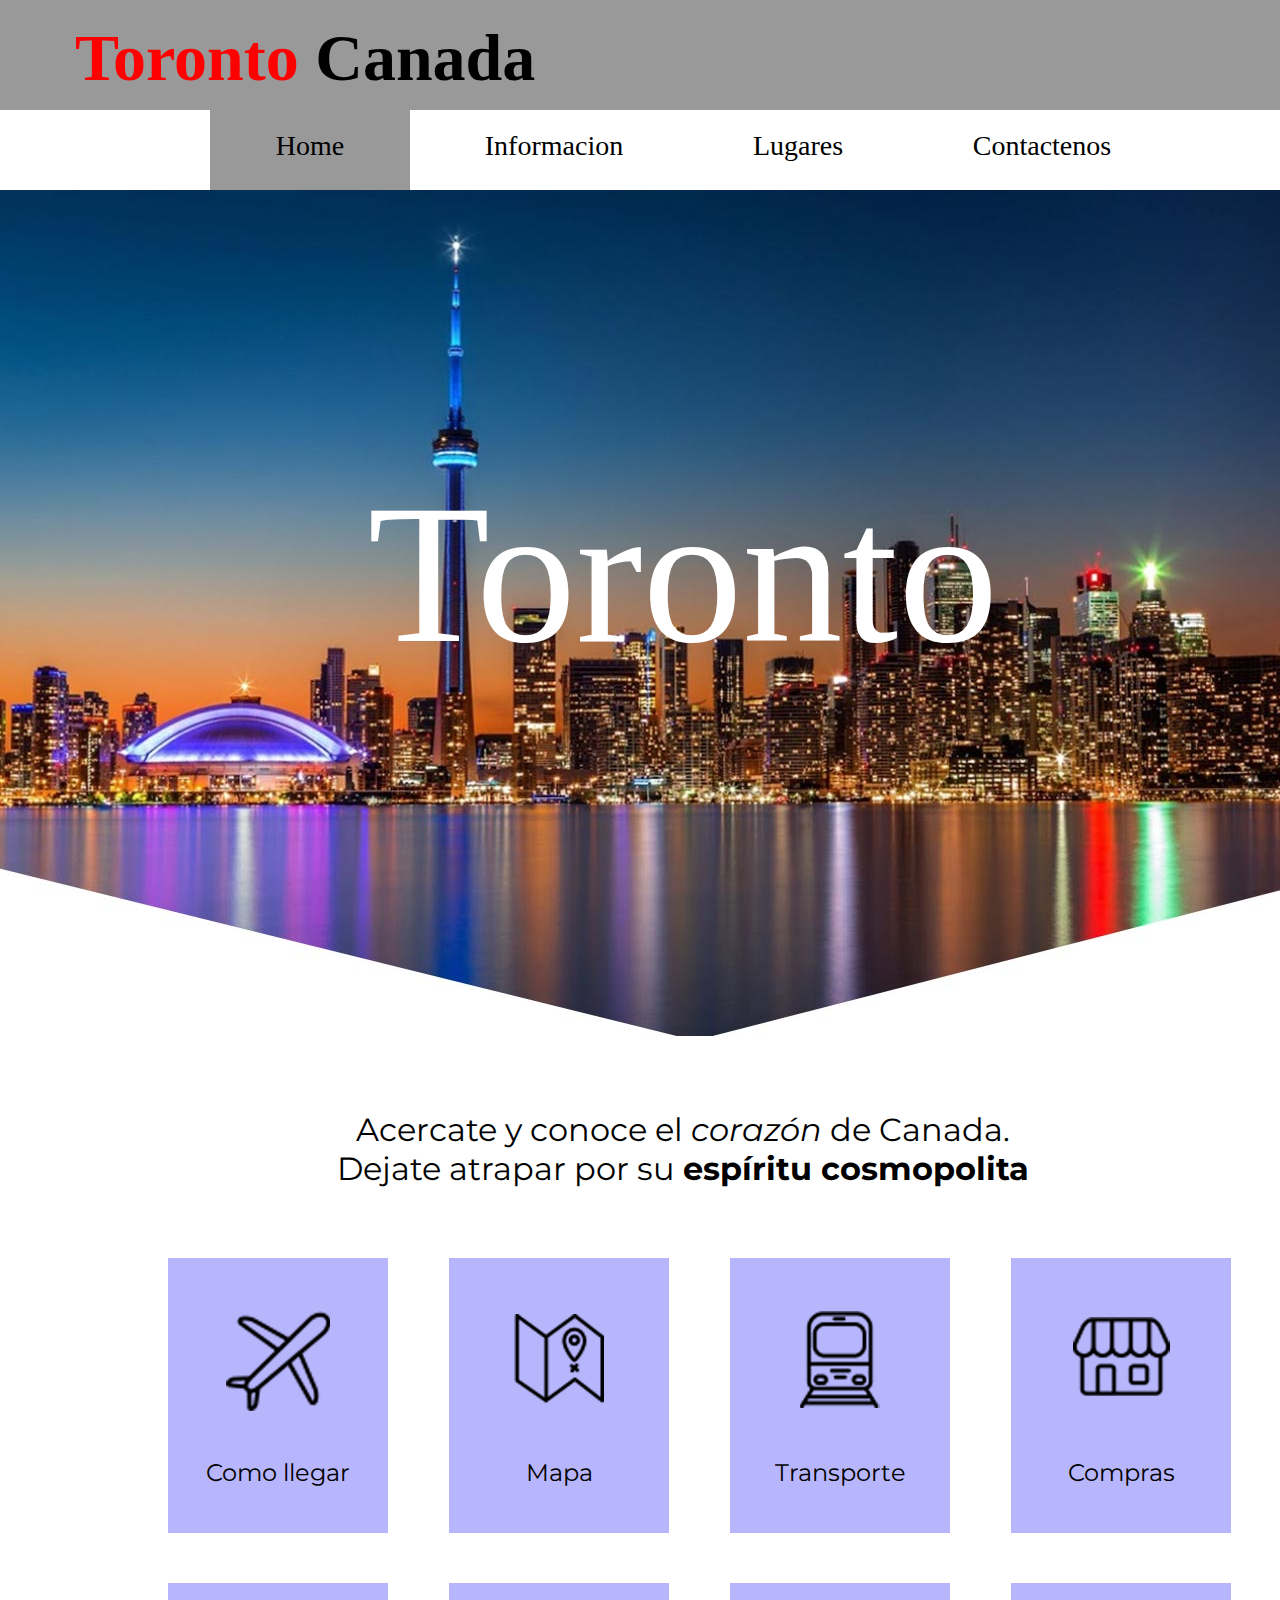
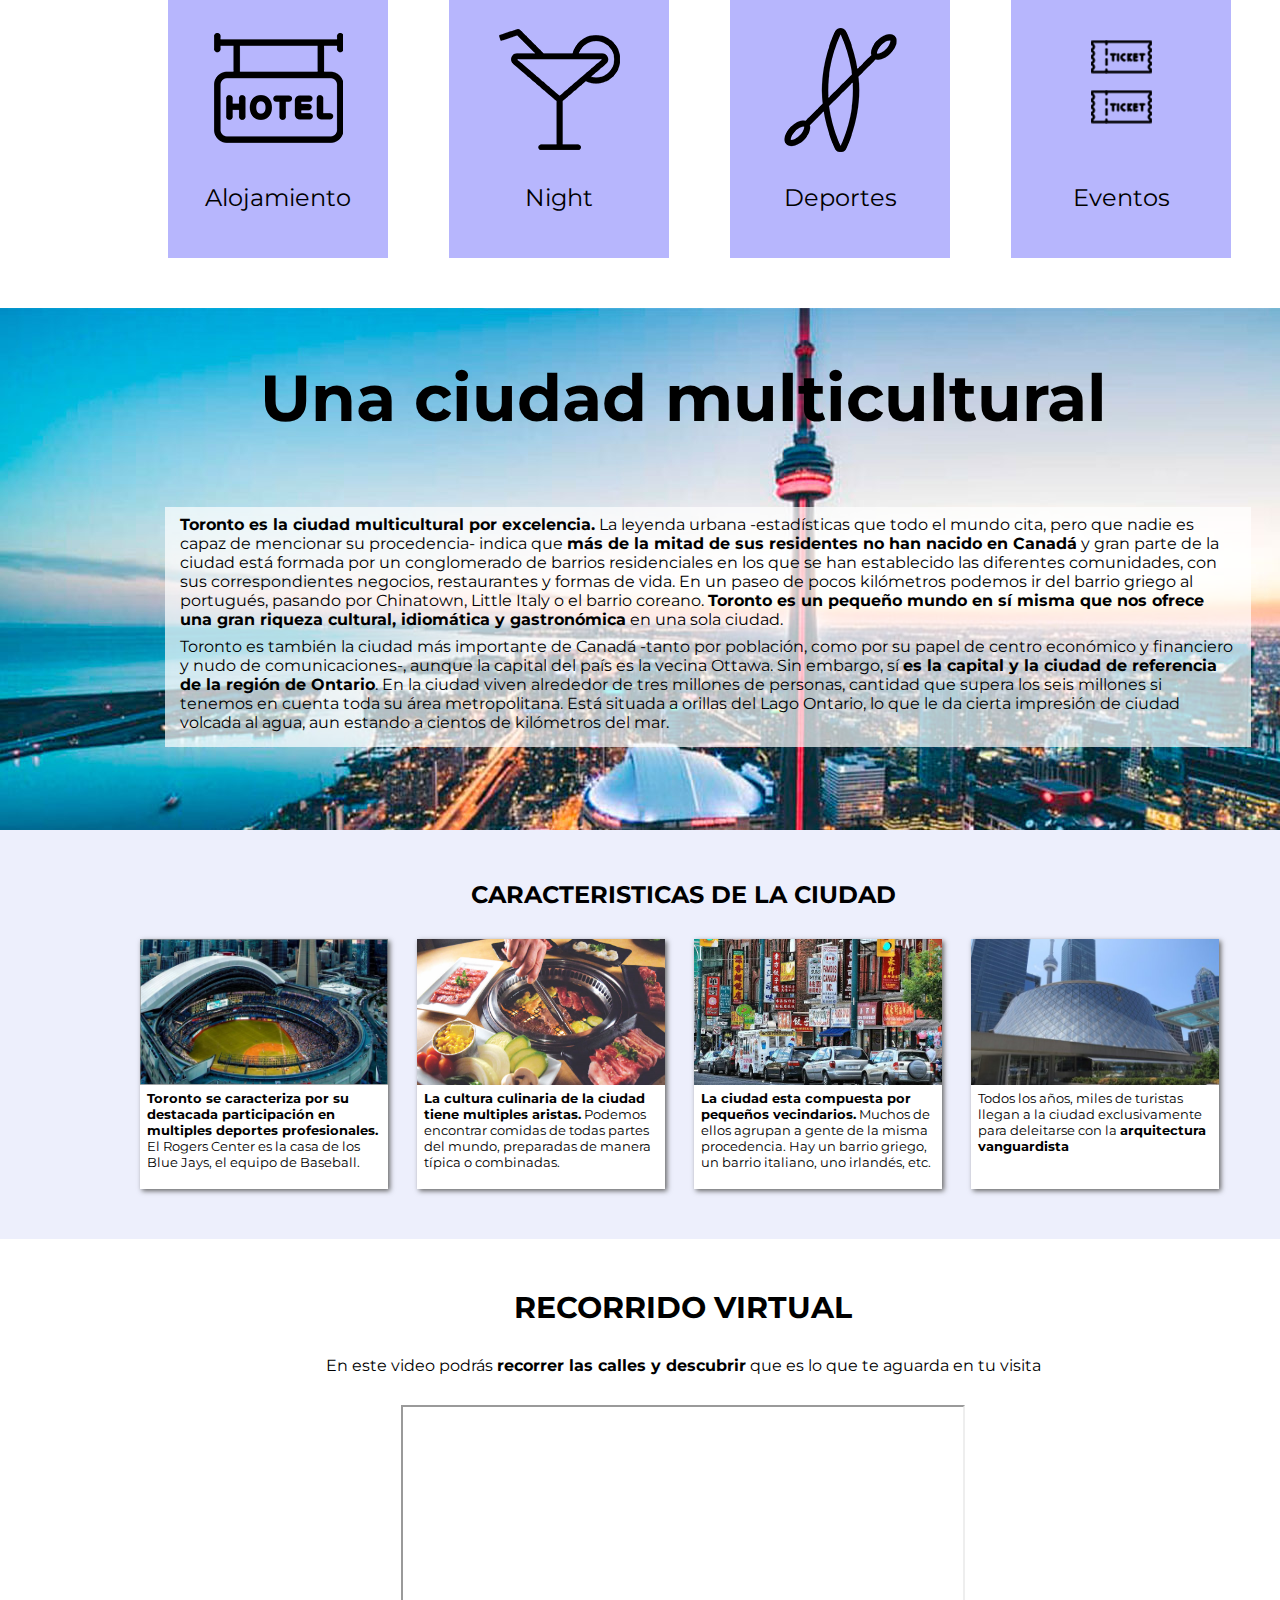
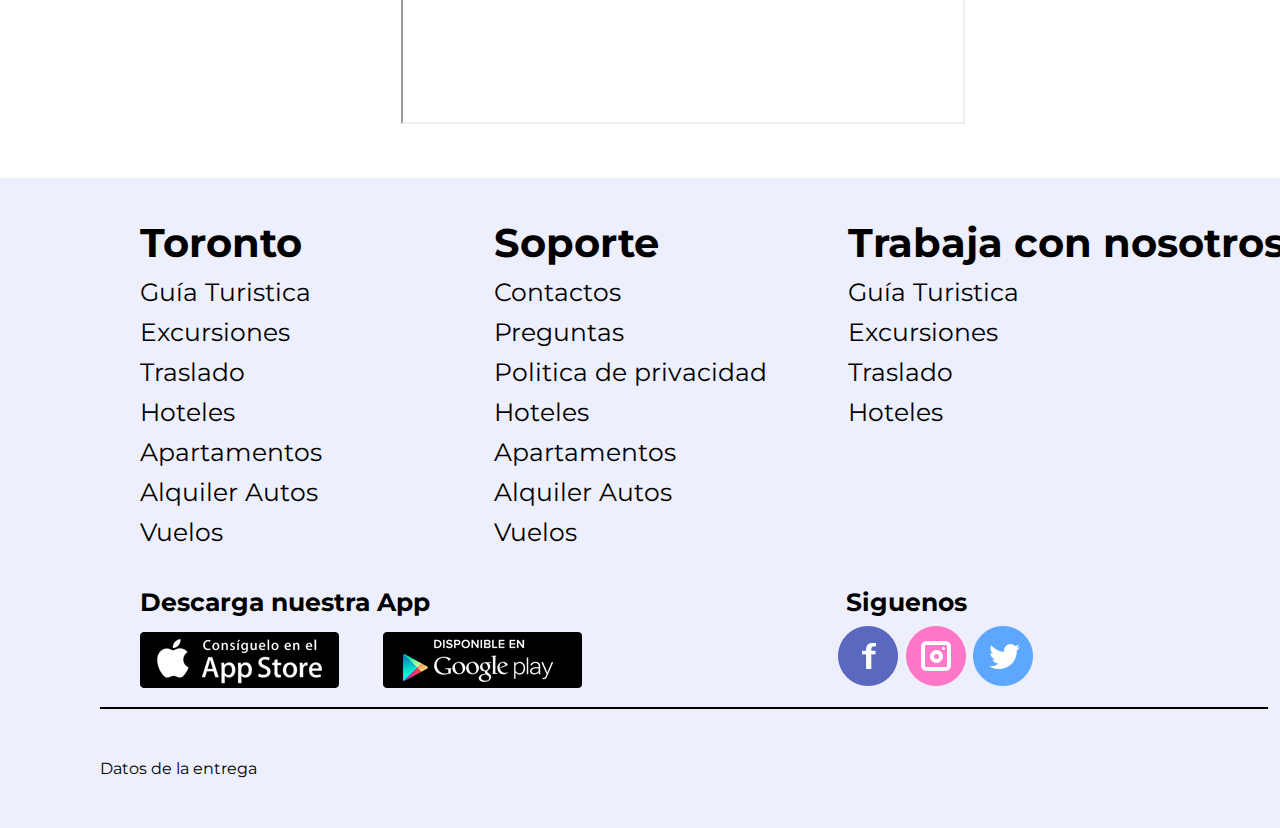
==== index.html @ f36ffd53 "version1" ====
<!DOCTYPE HTML>
<html lang="es">
<head>
	<meta charset="UTF-8">
	<title>Ciudad de Toronto - Home</title>
	<link rel="stylesheet" type="text/css" href="styles.css">
	<script src="script/details-shim.min.js"></script>
	<link rel="stylesheet" type="text/css" href="css/details-shim.min.css" />
	<link href="https://fonts.googleapis.com/css2?family=Montserrat:ital,wght@0,100;0,200;0,300;0,400;0,500;0,600;0,700;0,800;0,900;1,100;1,200;1,300;1,400;1,500;1,600;1,700;1,800;1,900&display=swap" rel="stylesheet">
</head>
<body>
<div id="cuerpo">
			<header>
				<h1 id="toronto">Toronto <span id="canada">Canada</span></h1>
				<nav>
				<ul id="menu">
				<li class="posicionActual"><a href ="index.html">Home</a></li>
				<li><a href ="informacion.html">Informacion</a></li>
				<li><a href ="lugares.html">Lugares</a></li>
				<li><a href ="contactenos.html">Contactenos</a></li>
				</ul>
				</nav>
			</header>
			<main>
			<div class="contenedorImagen">
			<img src="imagenes/skyline2.jpg" alt="Skyline de Toronto"/>
			<p class="textoImagen">Toronto</p>
			</div>
			<p id="presentacion">Acercate y conoce el <i>corazón</i> de Canada. <br />
			Dejate atrapar por su <b>espíritu cosmopolita</b></p>
			<ul class="grupoRecuadros">
				<li id="comoLlegar"><span class="textoBajo">Como llegar</span></li>
				<li id="mapa"><span class="textoBajo">Mapa</span></li>
				<li id="transporte"><span class="textoBajo">Transporte</span></li>
				<li id="compras"><span class="textoBajo">Compras</span></li>
			</ul>
			<ul class="grupoRecuadros">
				<li id="alojamiento"><span class="textoBajo">Alojamiento</span></li>
				<li id="night"><span class="textoBajo">Night</span></li>
				<li id="deportes"><span class="textoBajo">Deportes</span></li>
				<li id="eventos"><span class="textoBajo">Eventos</span></li>
			</ul>
			<section id="informacion">
			<h2 id="tituloInfo">Una ciudad multicultural</h2>
			<div id="recuadroTexto">
			<p class="textoInfo"><strong>Toronto es la ciudad multicultural por excelencia.</strong> La leyenda urbana -estadísticas que todo el mundo cita, pero que nadie es capaz de mencionar su procedencia- indica que <strong>más de la mitad de sus residentes no han nacido en Canadá</strong> y gran parte de la ciudad está formada por un conglomerado de barrios residenciales en los que se han establecido las diferentes comunidades, con sus correspondientes negocios, restaurantes y formas de vida. En un paseo de pocos kilómetros podemos ir del barrio griego al portugués, pasando por Chinatown, Little Italy o el barrio coreano. <strong>Toronto es un pequeño mundo en sí misma que nos ofrece una gran riqueza cultural, idiomática y gastronómica</strong> en una sola ciudad.</p>
			<p class="textoInfo">Toronto es también la ciudad más importante de Canadá -tanto por población, como por
			su papel de centro económico y financiero y nudo de comunicaciones-, aunque la capital
			del país es la vecina Ottawa. Sin embargo, sí <strong>es la capital y la ciudad de referencia de la
			región de Ontario</strong>. En la ciudad viven alrededor de tres millones de personas, cantidad que
			supera los seis millones si tenemos en cuenta toda su área 	metropolitana. Está situada a
			orillas del Lago Ontario, lo que le da cierta impresión de ciudad volcada al agua, aun
			estando a cientos de kilómetros del mar.</p>
			</div>
			</section>
			<section id="infosCortas">
				<h2 id="tituloVisitas">CARACTERISTICAS DE LA CIUDAD</h2>
				<ul id="tarjetasInfo">
				<li>
				<img class="imagenTarjeta" src="imagenes/rogers.png" alt="Estadio Rogers Center">
				<p><strong>Toronto se caracteriza por su destacada participación en multiples deportes profesionales.</strong> El Rogers Center es la casa de los Blue Jays, el equipo de Baseball.</p>
				</li>
				<li>
				<img class="imagenTarjeta" src="imagenes/gyukaku.png" alt="Barbacoa servida en gyu kaku">
				<p><strong>La cultura culinaria de la ciudad tiene multiples aristas.</strong> Podemos encontrar comidas de todas partes del mundo, preparadas de manera típica o combinadas.</p>
				</li>

				<li>
				<img class="imagenTarjeta" src="imagenes/chinatown.png" alt="Barrio China Town">
				<p><strong>La ciudad esta compuesta por pequeños vecindarios.</strong> Muchos de ellos agrupan a gente de la misma procedencia. Hay un barrio griego, un barrio italiano, uno irlandés, etc.</p>
				</li>
				<li>
				<img class="imagenTarjeta" src="imagenes/roythomsonhall.png" alt="Edificio Roy Thomson">
				<p>Todos los años, miles de turistas llegan a la ciudad exclusivamente para deleitarse con la <b>arquitectura vanguardista</b></p>
				</li>
				</ul>
			</section>
			<section id="audiovisual">
			<div id="videoToronto">
			<h2>RECORRIDO VIRTUAL</h2>
			<p> En este video podrás <b>recorrer las calles y descubrir</b> que es lo que te aguarda en tu visita </p>
			<!-- REVISAR!!!!! -->
			<iframe width="560" height="315" src="https://www.youtube.com/embed/YhPI38MJ1tg" allow="accelerometer; autoplay; encrypted-media; gyroscope; picture-in-picture" allowfullscreen></iframe>
			</div>
			</section>
			</main>
			<footer>
			<div class="margenFooter">
				<div class="columnasFooter">
				<p class="titulosFooter">Toronto</p>
				<ul>
				<li>Guía Turistica</li>
				<li>Excursiones</li>
				<li>Traslado</li>
				<li>Hoteles</li>
				<li>Apartamentos</li>
				<li>Alquiler Autos</li>
				<li>Vuelos</li>
				</ul>
				</div>
				<div class="columnasFooter">
				<p class="titulosFooter">Soporte</p>
				<ul>
				<li>Contactos</li>
				<li>Preguntas</li>
				<li>Politica de privacidad</li>
				<li>Hoteles</li>
				<li>Apartamentos</li>
				<li>Alquiler Autos</li>
				<li>Vuelos</li>
				</ul>
				</div>
				<div class="columnasFooterAncha">
				<p class="titulosFooter">Trabaja con nosotros</p>
				<ul>
				<li>Guía Turistica</li>
				<li>Excursiones</li>
				<li>Traslado</li>
				<li>Hoteles</li>
				</ul>
				</div>
				<div class="segundaFila">
				<p class="descarga">Descarga nuestra App</p>
				<p class="ofertas"> Siguenos</p>
				</div>
				<div class="segundaFila">
				<span id="apple"></span>
				<span id="android"></span>
				<div id="fb"><a id="fblink" href="#"></a></div>
				<div class="igtw"><a id="iglink" href="#"></a></div>
				<div class="igtw"><a id="twlink" href="#"></a></div>
				<div class="lineaDivisoria"></div>
				</div>

				
			<details>
			<summary><span>Datos de la entrega</span></summary>
			<p>Julian Preiss - Maquetado HTML/CSS - Prof. Mabel García - TP2: Diseño web de una ciudad</p>
			</details>
			</div>
			</footer>
			

			
</div>	
</body>
</html>
---- styles.css ----
/* INDEX INDEX INDEX INDEX*/
*{margin: 0px;}

main, nav, header, footer{display:block;}

@font-face {
    font-family: 'Hamburg Hand';
    src: url(tipografia/'HamburgHandRegular.eot');
    src: url(tipografia/'HamburgHandRegular.eot?#iefix') format('embedded-opentype'),
        url(tipografia/'HamburgHandRegular.woff2') format('woff2'),
        url(tipografia/'HamburgHandRegular.woff') format('woff'),
        url(tipografia/'HamburgHandRegular.ttf') format('truetype'),
        url(tipografia/'HamburgHandRegular.svg#HamburgHandRegular') format('svg');
    font-weight: normal;
    font-style: normal;
    font-display: swap;
}


body{font-family:"Montserrat";
	}

#cuerpo{
	width: 1366px;
	background:#FFFFFF;
	}
	
header{
	margin:0 auto;
	padding:0;
	}

#toronto{
	background-color:#999999;
	height: 90px;
	padding:20px 0px 0px 75px;
	font-family: "Hamburg Hand";
	color: red;
	font-size: 66px;
	}

#canada {
	color: black;
	}
	
#menu{
		background:white;
		margin:0px;
		padding:0px 0px 0px 190px;
	}
	
#menu li  {
	display:inline-block;
	padding:20px 0px 0px 0px;
	margin-right:20px;
	margin-left: 20px;
	width:200px;
	height:60px;
	text-align:center;
	font-size: 28px;
	font-family: "Hamburg Hand";
	}

li a {
	text-decoration: none;
	color:black;
	}

.posicionActual {
	background-color:#999999;
	}

.contenedorImagen {
    position: relative;
    display: inline-block;
    text-align: center;
	}
	
.textoImagen{
    position: absolute;
    top: 45%;
    left: 50%;
    transform: translate(-50%, -50%);
	font-family: "Hamburg Hand";
	font-size: 200px;
	color: white;
	}
		
	
#presentacion{
	text-align:center;
	font-weight: regular;
	font-size: 32px;
	margin-top: 70px;
	margin-bottom: 70px;	
	}
	
.grupoRecuadros {
	padding:0px 0px 0px 168px;
	margin-bottom: 50px;
	}
	
.grupoRecuadros li{
	display:inline-block;
	width:220px;
	height:275px;
	margin-right: 57px;
	background-color: #b7b6fd;
	background-repeat: no-repeat;
	background-position:50% 30%;
	}

.grupoRecuadros li:hover {
	background-color: #7766fd;
	}
	
.textoBajo {
	padding-top: 200px;
	width:220px;
	text-align:center;	
	display: inline-block;
	font-size:24px;
	}

/*iconos*/
#comoLlegar {
	background-image: url(imagenes/plane.png);
	}
#mapa {
	background-image: url(imagenes/map.png);
	}
#transporte {
	background-image: url(imagenes/train.png);
	}
#compras {
	background-image: url(imagenes/shop.png);
	}
#alojamiento {
	background-image: url(imagenes/hotel.png);
	}
#night {
	background-image: url(imagenes/cocktail.png);
	}
#deportes {
	background-image: url(imagenes/kayak.png);
	}
#eventos {
	background-image: url(imagenes/ticket.png);
	}
 
#tituloInfo{
	text-align:center;
	font-size: 65px;
	padding-top:50px;
	margin-bottom: 70px;
	}

#informacion {
	background: url(imagenes/aereaciudad.jpg) no-repeat;
	height:522px;
	}
#recuadroTexto {
	width:1086px;
	height:240px;
	margin-left:165px;
	background-color:rgba(255,255,255,0.7)
	}
	
.textoInfo{
	font-weight: regular;
	font-size: 16px;
	margin-left:15px;
	margin-right:15px;
	padding-top: 8px;
	}
	
#infosCortas {
	background-color: #edeffc;
	padding-bottom: 50px;
	}
	
#tituloVisitas {
	text-align: center;
	padding-top: 50px;
	padding-bottom: 30px;
	}

#tarjetasInfo {
	margin-left:100px;	
	}
	
#tarjetasInfo li {
	display:inline-block;
	width:248px;
	height:250px;
	background-color: white;
	margin-right: 25px;
	vertical-align:top;
	box-shadow: 2px 2px 5px #666;
	}

.imagenTarjeta {
	vertical-align:top
	}

#tarjetasInfo li p {
	margin: 5px 5px 0px 7px;
	font-size: 13px;
	}
	
#imagenesDescriptivas {
	height:500px;
	background-color: #white;
	}
	
#audiovisual {
	background-color: white;
	padding-bottom: 50px;
	}
	
#videoToronto {
	text-align: center;
	}

#audiovisual h2 {
	padding-top: 50px;
	padding-bottom: 30px;
	font-size: 30px
	}

#audiovisual p {
	padding-bottom: 30px;
	}
		
	
/*FOOTER FOOTER FOOTER FOOTER FOOTER*/
	
footer {
	height:650px;
	background-color: #edeffc;

	}

.margenFooter {
	margin-left: 100px;
	}

.columnasFooter {
	width: 350px;
	display: inline-block;
	vertical-align:top;
	}

.columnasFooterAncha {
	width: 500px;
	display: inline-block;
	vertical-align:top;
	}
	
.titulosFooter {
	font-size: 40px;
	padding-top: 40px;
	margin-left: 40px;
	font-weight: bold;
	}
	
.columnasFooter li ,.columnasFooterAncha li{
	display: block;
	font-size: 25px;
	padding-top: 10px;
	margin-left: 0px;
	}

.segundaFila {	
	display: block;
	}
	
.descarga {
	font-size: 25px;
	padding-top: 40px;
	padding-right: 372px;
	margin-left: 40px;
	font-weight: bold;
	display: inline-block;
	}

.ofertas {
	font-size: 25px;
	padding-top: 40px;
	margin-left: 40px;
	font-weight: bold;
	display: inline-block;
	}	
	
#apple {
	margin-top: 15px;
	margin-left: 40px;
	width:199px;
	height:56px;
	background-image: url(imagenes/app-store.png);
	display: inline-block;
	}

#android{
	margin-top: 15px;
	margin-left: 40px;
	width:199px;
	height:56px;
	background-image: url(imagenes/google-play.png);
	display: inline-block;
	}
	
#fb {
	width:64px;
	height:64px;
	display:inline-block;
	margin-left: 250px;
	}
	
#fblink {
	width:64px;
	height:64px;
	background-image: url(imagenes/facebookround.png);
	display:inline-block;
	}

.igtw {
	width:64px;
	height:64px;
	display:inline-block;
	}
	
#iglink {
	width:64px;
	height:64px;
	background-image: url(imagenes/instagramround.png);
	display:inline-block;
	}

#twlink {
	width:64px;
	height:64px;
	background-image: url(imagenes/twitterround.png);
	display:inline-block;
	}

summary {
	margin-top: 50px;
	}

.lineaDivisoria {
	margin-top: 15px;
	height: 1 px;
	width: 1166px;
	border: solid 1px;
	}

/*LUGARES LUGARES LUGARES LUGARES LUGARES*/
.contenedorSobreImagen {
	margin-right: auto;
	margin-left: auto;
	margin-bottom: 40px;
	width: 900px;
	border: solid 1px;
	margin-top: -150px;
	z-index: 1;
    position:relative;
	background-color: #EEEEEE;
	box-shadow: 3px 3px 5px 1px rgba(0, 0, 0, 0.2);
	}
	
.contenedorSobreImagen  p {
	font-size: 35px;
	padding: 30px;
	}
	
.colorRojo {
	color:red;
	font-weight:bold;
	}

#menuAtracciones {
	margin-left:auto;
	margin-right:auto;
	margin-bottom:30px;
	width:450px;
	}

.iconos {
	width:80px;
	height:80px;
	display: inline-block;
	}
	
.iconos a{
	width:80px;
	height:80px;
	display: inline-block;
	}
	
#dt {
	background-image: url(imagenes/dt.png)
	}
#dt:hover {
	background-image: url(imagenes/can.png)
	}
#ct {
	background-image: url(imagenes/ct.png)
	}
#ct:hover {
	background-image: url(imagenes/chi.png)
	}
#dan {
	background-image: url(imagenes/d.png)
	}
#dan:hover {
	background-image: url(imagenes/gre.png)
	}
#li {
	background-image: url(imagenes/li.png)
	}
#li:hover {
	background-image: url(imagenes/ita.png)
	}
#lp {
	background-image: url(imagenes/lp.png)
	}
#lp:hover {
	background-image: url(imagenes/por.png)
	}
	
.barrios{
	background-color:#edeffc;
	padding-bottom:20px;
	}
	
.headersBarrios {
		padding-top: 50px;
		padding-bottom: 30px;
		text-align:center;
		font-size: 40px;
		}
		
.contenedorImg {
	margin-left: auto;
	margin-right: auto;
	width: 1166px;
	}
	
.presentacionBarrio {
	width: 650px;
	margin-left:auto;
	margin-right:auto;
	padding-top: 50px;
	}
	
.presentacionBarrio p {
	padding-bottom: 10px;
	}
	
.barrios h3
	{text-align: center;
	font-size: 27px;
	margin: 30px 0px;
	}
		
.columnaInfo{
	width: 350px;
	display:inline-block;
	margin-left:75px;
	vertical-align: top;
	box-shadow: 2px 2px 5px #666;
	background-color: rgba(255,255,255,0.8);
	height:370px;
	}

.columnaInfo h4 {
	text-align:center;
	font-size:20px;
	padding-top:10px;
	font-family: "Hamburg Hand";
	text-transform: uppercase;
	}

.columnaInfo p{
	margin: 10px;
	}
	
.restaurantes {
	width: 650px;
	margin-left:auto;
	margin-right:auto;	
	}
	
.barriosWhite{
	background-color:white;
	}
	
abbr { 
	text-decoration:none;
	}

/* INFORMACION INFORMACION INFORMACION INFORMACION*/

.secciones {
	margin-left: 203px;
	margin-top: 50px;
	margin-bottom:40px;
	font-size:40px;
	font-family: "Hamburg Hand";
	}
	
.noticiaPrincipal {
		width: 960px;
		height: 350px;
		margin-left: auto;
		margin-right: auto;
		background-color: #efefef;
		box-shadow: 2px 2px 5px #666;
		}
		
.noticiaPrincipal img {
	display: inline-block;
	}

.noticiaPrincipalTexto {
	width:400px;
	height: 350px;
	display: inline-block;
	vertical-align:top;
	}

.noticiaPrincipalTexto h3{
	display: block;
	width: 320px;
	margin-left: 50px;
	margin-top:20px;
	font-size: 25px;
	font-family: "Hamburg Hand";
	}

.noticiaPrincipalTexto p {
	display: block;
	width: 300px;
	vertical-align:top;
	font-size: 14px;
	font-weight:500;
	margin-left: 50px;
	margin-top: 20px;
	}

.grupoRecuadrosDos {
	padding:0px 0px 0px 208px;
	margin-bottom: 50px;
	}
	
.grupoRecuadrosDos .tarjetasNoticias{
	display:inline-block;
	width:300px;
	height:300px;
	margin-right: 30px;
	background-color: #b7b6fd;
	background-repeat: no-repeat;
	vertical-align:top;
	box-shadow: 2px 2px 5px #666;
	}
	
.transbox {
	width:300px;
	height:300px;
	background: rgba(255, 255, 255, 0.7);

}

.transbox:hover {
	background: rgba(255, 255, 255, 0.5);
	}
	
.transbox p {
	padding: 15px;
	font-size:14px;
	font-weight: 600;
	}
.transbox h3 {
	padding: 15px;
	font-size:22px;
	}
	
#ciencia {
  background: url(imagenes/ciencia.jpg);
	}

#reclamos {
  background: url(imagenes/avion.jpg);
	}
	
#clima {
  background: url(imagenes/lago.jpg);
	}
	
#baseball {
  background: url(imagenes/baseball.jpg);
	}
	
#master {
  background: url(imagenes/master.jpg);
	}
	
#green {
  background: url(imagenes/green.jpg);
	}
	
.videoPadding {
	margin: 50px 0px;
	margin-left:30px;
	}
	
/* CONTACTO CONTACTO CONTACTO CONTACTO*/

#fondoFormulario{
	background-color: #ebebeb;
	padding-top: 30px;
	padding-bottom: 30px;
	}
	
.contenedor{
	margin:50px 400px;
	padding:25px 0px 25px 60px;
	background:white url(imagenes/torre-cn.png) no-repeat;
	background-position: 370px 300px;
	border:solid 1px #AAAAAA;
	box-shadow: 2px 2px 5px #666;
	overflow:auto;
	}
	
.contenedor h1 {
	margin-left: 120px;
	padding-bottom: 20px;
	}
	
.contenedor p {
	padding-top: 7px;
	padding-bottom: 7px;
	font-size: 15px;
	}
	
.contenedor p b {
	font-size:17px;
	}
	
form span{
	display: block;
	padding-top:10px;
	color: blue;
	font-weight:bold;
	}
	
form input{
	width:350px;
	padding:5px;
	margin-bottom: 10px;
	}
.casilla {
	width: 40px;
	}

select {
	margin-top: 7px;
	margin-bottom: 7px;
	}
	
.form div {
	padding-top:7px;
	}
	
#envio {
	border:solid 1px #AAAAAA;
	box-shadow: 2px 2px 5px #666;
	background-color: #c7cdff;
	margin-left: 50px;
	margin-top:10px;
	}
---- css/details-shim.min.css ----
details,summary{display:block}details.details_shim_closed>*{display:none}details.details_shim_closed>summary,details.details_shim_open>summary{display:block}details.details_shim_closed>summary:before{display:inline-block;content:"\25b6";padding:0 .1em;margin-right:.4em;font-size:.9em}details.details_shim_open>summary:before{display:inline-block;content:"\25bc";padding:0;margin-right:.35em}
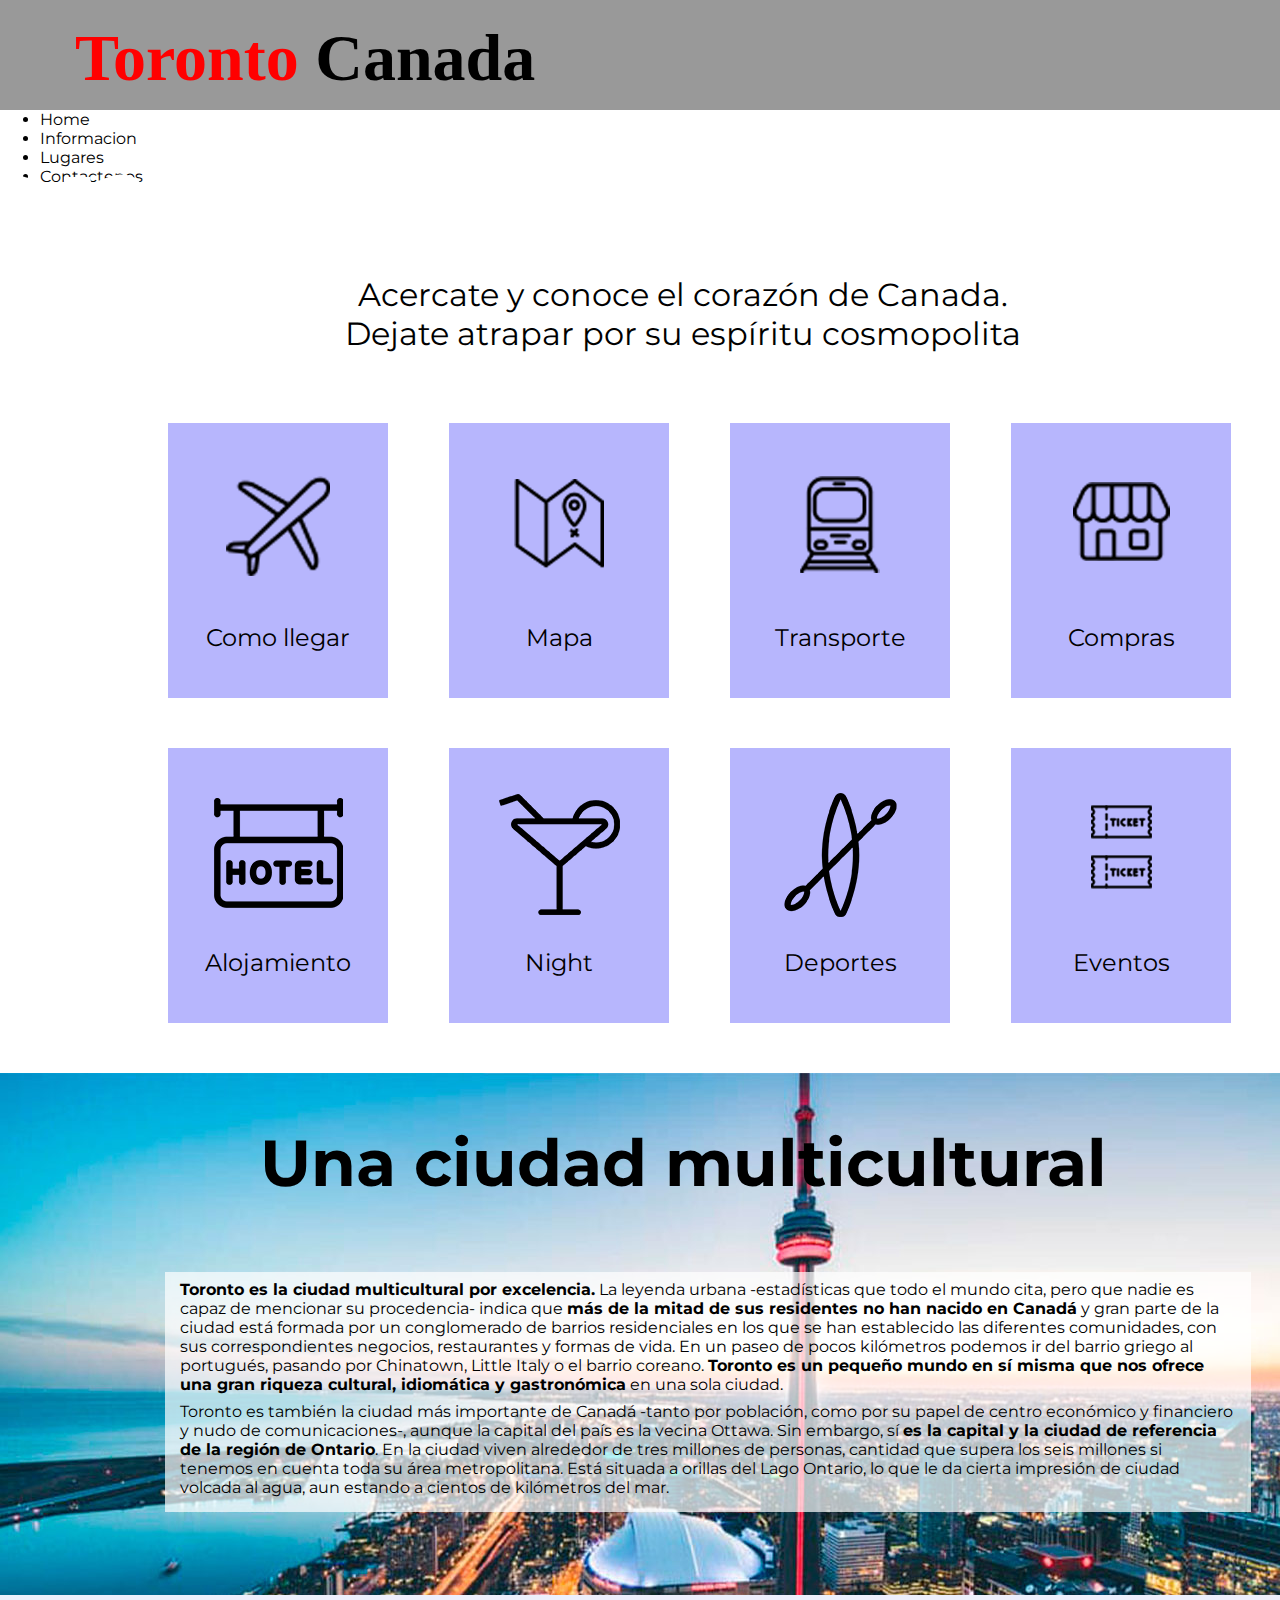
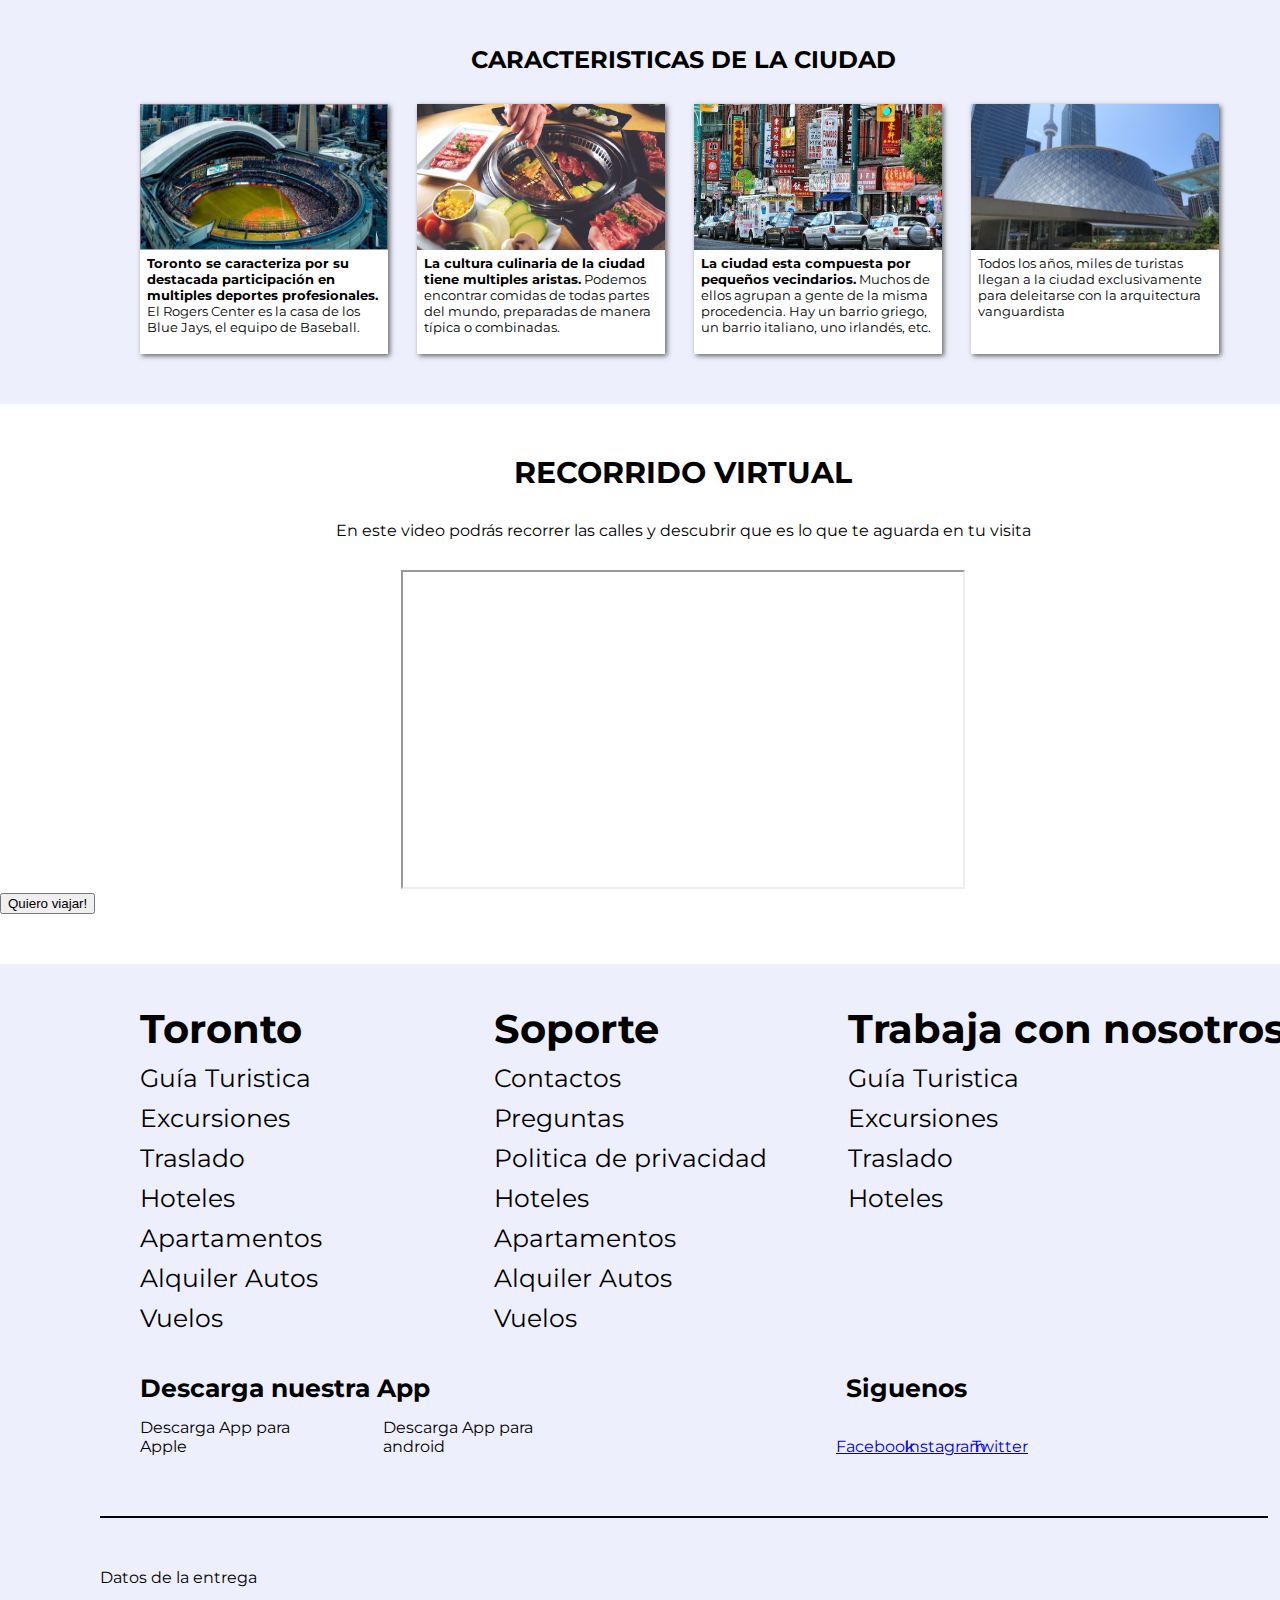
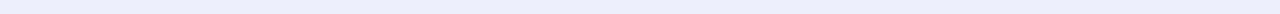
==== commit 786042d5: "iniciando mobile" ====
--- a/index.html
+++ b/index.html
@@ -7,14 +7,17 @@
 	<script src="script/details-shim.min.js"></script>
 	<link rel="stylesheet" type="text/css" href="css/details-shim.min.css" />
 	<link href="https://fonts.googleapis.com/css2?family=Montserrat:ital,wght@0,100;0,200;0,300;0,400;0,500;0,600;0,700;0,800;0,900;1,100;1,200;1,300;1,400;1,500;1,600;1,700;1,800;1,900&display=swap" rel="stylesheet">
+	<link rel="icon" href="imagenes/favicon.ico">
+	<link href="mobile.css" type="text/css" rel="stylesheet" media="screen and (max-width:400px)"/>
+	<link rel="stylesheet" media="(max-width: 600px)" href="mobile.css" />
 </head>
 <body>
 <div id="cuerpo">
 			<header>
+				<nav>
 				<h1 id="toronto">Toronto <span id="canada">Canada</span></h1>
-				<nav>
-				<ul id="menu">
-				<li class="posicionActual"><a href ="index.html">Home</a></li>
+				<ul>
+				<li><a href ="index.html">Home</a></li>
 				<li><a href ="informacion.html">Informacion</a></li>
 				<li><a href ="lugares.html">Lugares</a></li>
 				<li><a href ="contactenos.html">Contactenos</a></li>
@@ -23,11 +26,11 @@
 			</header>
 			<main>
 			<div class="contenedorImagen">
-			<img src="imagenes/skyline2.jpg" alt="Skyline de Toronto"/>
+			<div class="imagenciudad"></div>
 			<p class="textoImagen">Toronto</p>
 			</div>
-			<p id="presentacion">Acercate y conoce el <i>corazón</i> de Canada. <br />
-			Dejate atrapar por su <b>espíritu cosmopolita</b></p>
+			<p id="presentacion">Acercate y conoce el <span class="letraItalica">corazón</span> de Canada. <br />
+			Dejate atrapar por su <span class="letraBold">espíritu cosmopolita</span></p>
 			<ul class="grupoRecuadros">
 				<li id="comoLlegar"><span class="textoBajo">Como llegar</span></li>
 				<li id="mapa"><span class="textoBajo">Mapa</span></li>
@@ -43,7 +46,7 @@
 			<section id="informacion">
 			<h2 id="tituloInfo">Una ciudad multicultural</h2>
 			<div id="recuadroTexto">
-			<p class="textoInfo"><strong>Toronto es la ciudad multicultural por excelencia.</strong> La leyenda urbana -estadísticas que todo el mundo cita, pero que nadie es capaz de mencionar su procedencia- indica que <strong>más de la mitad de sus residentes no han nacido en Canadá</strong> y gran parte de la ciudad está formada por un conglomerado de barrios residenciales en los que se han establecido las diferentes comunidades, con sus correspondientes negocios, restaurantes y formas de vida. En un paseo de pocos kilómetros podemos ir del barrio griego al portugués, pasando por Chinatown, Little Italy o el barrio coreano. <strong>Toronto es un pequeño mundo en sí misma que nos ofrece una gran riqueza cultural, idiomática y gastronómica</strong> en una sola ciudad.</p>
+			<p class="textoInfo"><strong>Toronto es la ciudad multicultural por excelencia.</strong> La leyenda urbana -estadísticas que todo el mundo cita, pero que nadie es capaz de mencionar su procedencia- indica que <strong>más de la mitad de sus residentes no han nacido en Canadá</strong> y gran parte de la ciudad está formada por un conglomerado de barrios residenciales en los que se han establecido las diferentes comunidades, con sus correspondientes negocios, restaurantes y formas de vida. En un paseo de pocos kilómetros podemos ir del barrio griego al portugués, pasando por Chinatown, <span lang="en">Little Italy</span> o el barrio coreano. <strong>Toronto es un pequeño mundo en sí misma que nos ofrece una gran riqueza cultural, idiomática y gastronómica</strong> en una sola ciudad.</p>
 			<p class="textoInfo">Toronto es también la ciudad más importante de Canadá -tanto por población, como por
 			su papel de centro económico y financiero y nudo de comunicaciones-, aunque la capital
 			del país es la vecina Ottawa. Sin embargo, sí <strong>es la capital y la ciudad de referencia de la
@@ -58,7 +61,7 @@
 				<ul id="tarjetasInfo">
 				<li>
 				<img class="imagenTarjeta" src="imagenes/rogers.png" alt="Estadio Rogers Center">
-				<p><strong>Toronto se caracteriza por su destacada participación en multiples deportes profesionales.</strong> El Rogers Center es la casa de los Blue Jays, el equipo de Baseball.</p>
+				<p><strong>Toronto se caracteriza por su destacada participación en multiples deportes profesionales.</strong> El <span lang="en">Rogers Center</span> es la casa de los Blue Jays, el equipo de Baseball.</p>
 				</li>
 				<li>
 				<img class="imagenTarjeta" src="imagenes/gyukaku.png" alt="Barbacoa servida en gyu kaku">
@@ -71,17 +74,18 @@
 				</li>
 				<li>
 				<img class="imagenTarjeta" src="imagenes/roythomsonhall.png" alt="Edificio Roy Thomson">
-				<p>Todos los años, miles de turistas llegan a la ciudad exclusivamente para deleitarse con la <b>arquitectura vanguardista</b></p>
+				<p>Todos los años, miles de turistas llegan a la ciudad exclusivamente para deleitarse con la <span class="letraBold">arquitectura vanguardista</span></p>
 				</li>
 				</ul>
 			</section>
 			<section id="audiovisual">
 			<div id="videoToronto">
 			<h2>RECORRIDO VIRTUAL</h2>
-			<p> En este video podrás <b>recorrer las calles y descubrir</b> que es lo que te aguarda en tu visita </p>
+			<p> En este video podrás <span class="letraBold">recorrer las calles y descubrir</span> que es lo que te aguarda en tu visita </p>
 			<!-- REVISAR!!!!! -->
 			<iframe width="560" height="315" src="https://www.youtube.com/embed/YhPI38MJ1tg" allow="accelerometer; autoplay; encrypted-media; gyroscope; picture-in-picture" allowfullscreen></iframe>
 			</div>
+			<button type="button" name="button" class="botonAnimado">Quiero viajar!</button>
 			</section>
 			</main>
 			<footer>
@@ -124,11 +128,11 @@
 				<p class="ofertas"> Siguenos</p>
 				</div>
 				<div class="segundaFila">
-				<span id="apple"></span>
-				<span id="android"></span>
-				<div id="fb"><a id="fblink" href="#"></a></div>
-				<div class="igtw"><a id="iglink" href="#"></a></div>
-				<div class="igtw"><a id="twlink" href="#"></a></div>
+				<span id="apple">Descarga App para Apple</span>
+				<span id="android">Descarga App para android</span>
+				<div id="fb"><a id="fblink" href="#">Facebook</a></div>
+				<div class="igtw"><a id="iglink" href="#">Instagram</a></div>
+				<div class="igtw"><a id="twlink" href="#">Twitter</a></div>
 				<div class="lineaDivisoria"></div>
 				</div>
 
--- a/mobile.css
+++ b/mobile.css
@@ -0,0 +1,1046 @@
+/* INDEX INDEX INDEX INDEX*/
+*{margin: 0px;}
+
+main, nav, header, footer{display:block;}
+
+@font-face {
+    font-family: 'Hamburg Hand';
+    src: url(tipografia/'HamburgHandRegular.eot');
+    src: url(tipografia/'HamburgHandRegular.eot?#iefix') format('embedded-opentype'),
+        url(tipografia/'HamburgHandRegular.woff2') format('woff2'),
+        url(tipografia/'HamburgHandRegular.woff') format('woff'),
+        url(tipografia/'HamburgHandRegular.ttf') format('truetype'),
+        url(tipografia/'HamburgHandRegular.svg#HamburgHandRegular') format('svg');
+    font-weight: normal;
+    font-style: normal;
+    font-display: swap;
+}
+
+
+body{font-family:"Montserrat";
+	}
+
+#cuerpo{
+	width: 320px;
+	background:#FFFFFF;
+	overflow:hidden;
+	}
+	
+.letraBold {
+	font-weight: bold;
+	}
+	
+.letraItalica {
+	font-style: italic;	
+	}
+
+/* ===============
+	   HEADER
+   =============== */
+	
+header {
+background: rgb(10,0,172);
+background: linear-gradient(90deg, rgba(10,0,172,1) 0%, rgba(0,188,226,1) 93%, rgba(193,247,255,1) 100%);
+width:100%
+}
+
+header::after {
+  content: '';
+  display: table;
+  clear: both;
+}
+
+#toronto{
+	font-family: "Hamburg Hand";
+	color: red;
+	font-size: 30px;
+	display:inline-block;
+    position: relative;
+	top:4px;
+	}
+
+#canada {
+	color: black;
+	}
+
+nav {
+	padding-left:50px;
+	}
+	
+nav ul {
+	display:inline-block;
+	}
+	
+nav li{
+  display: inline-block;
+  margin-left: 70px;
+  padding: 10px 0px 15px;
+  font-weight:800;
+  position: relative;
+}
+
+nav li a {
+  color: black;
+  text-decoration: none;
+  text-transform: uppercase;
+  font-size: 14px;
+} 
+
+nav li a:hover {
+  color: #444444;
+}
+
+nav li a::before {
+  content: '';
+  display: block;
+  height: 5px;
+  background-color: #444444;
+  position: absolute;
+  top: 0;
+  width: 0%;
+  transition: all ease-in-out 250ms;
+}
+
+nav li a:hover::before {
+  width: 100%;
+}
+
+
+
+	
+.contenedorImagen {
+    position: relative;
+    display: inline-block;
+    text-align: center;
+	}
+	
+.imagenciudad {	
+	background-image: url(imagenes/skyline2mobile.jpg);
+	width:320px;
+	height:198px;
+	position: relative;
+	}	
+	
+.textoImagen{
+    position: absolute;
+    top: 45%;
+    left: 50%;
+    transform: translate(-50%, -50%);
+	font-family: "Hamburg Hand";
+	font-size: 60px;
+	color: white;
+	}
+		
+	
+#presentacion{
+	text-align:center;
+	font-weight: regular;
+	font-size: 26px;
+	margin-top: 70px;
+	margin-bottom: 70px;	
+	}
+	
+.grupoRecuadros {
+	width:185px;
+	margin-right:auto;
+	margin-left: auto;
+	text-align: center;
+	padding-left: 0px;
+	}
+	
+.grupoRecuadros li{
+	display:inline-block;
+	width:180px;
+	height:220px;
+	margin-bottom:20px;
+	margin-right: auto;
+	margin-left: auto;
+	background-color: #b7b6fd;
+	background-repeat: no-repeat;
+	box-shadow: 0px 0px 7px 0px rgba(0,0,0,0.75);
+	border-radius: 4px;
+	text-align: center;
+	}
+	
+.grupoRecuadros li:last-child {
+	margin-bottom:-20px;
+	}
+
+.grupoRecuadros li:hover {
+	background-color: #7766fd;
+	}
+	
+.textoBajo {
+	padding-top: 180px;
+	width:220px;
+	display: block;
+	font-size:20px;
+	position:relative;
+	left:-20px;
+	}
+
+/*iconos*/
+#comoLlegar {
+	background-image: url(imagenes/plane.png);
+	}
+#mapa {
+	background-image: url(imagenes/map.png);
+	}
+#transporte {
+	background-image: url(imagenes/train.png);
+	}
+#compras {
+	background-image: url(imagenes/shop.png);
+	}
+#alojamiento {
+	background-image: url(imagenes/hotel.png);
+	}
+#night {
+	background-image: url(imagenes/cocktail.png);
+	}
+#deportes {
+	background-image: url(imagenes/kayak.png);
+	}
+#eventos {
+	background-image: url(imagenes/ticket.png);
+	}
+ 
+#tituloInfo{
+	text-align:center;
+	font-size: 30px;
+	padding-top:20px;
+	margin-bottom: 30px;
+	}
+
+#informacion {
+	background:  none;
+	height:650px;
+	}
+#recuadroTexto {
+	width:300px;
+	margin: 0 auto;
+	background-color:rgba(255,255,255,0.7);
+	margin-bottom: 10px;
+	height:800px;
+	}
+	
+.textoInfo:last-child {
+	display:none;
+	}
+	
+.textoInfo{
+	font-weight: regular;
+	font-size: 16px;
+	margin-left:15px;
+	margin-right:15px;
+	padding-top: 8px;
+	}
+	
+#infosCortas {
+	background-color: #edeffc;
+	padding-bottom: 50px;
+	}
+	
+#tituloVisitas {
+	text-align: center;
+	padding-top: 50px;
+	padding-bottom: 30px;
+	width:300px;
+	margin: 0 auto;
+	}
+
+#tarjetasInfo {
+	width:320px;
+	margin: 0 auto;
+	}
+	
+#tarjetasInfo li {
+	display:inline-block;
+	width:248px;
+	height:250px;
+	background-color: white;
+	margin-right: 0px;
+	margin-bottom: 15px;
+	vertical-align:top;
+	box-shadow: 2px 2px 5px #666;
+	}
+
+.imagenTarjeta {
+	vertical-align:top
+	}
+
+#tarjetasInfo li p {
+	margin: 5px 5px 5px 7px;
+	font-size: 13px;
+	}
+	
+#imagenesDescriptivas {
+	height:0px;
+	background-color: #white;
+	}
+	
+#audiovisual {
+	background-color: white;
+	padding-bottom: 50px;
+	}
+	
+#videoToronto {
+	text-align: center;
+	}
+
+#audiovisual h2 {
+	padding-top: 50px;
+	padding-bottom: 30px;
+	font-size: 30px
+	}
+
+#audiovisual p {
+	padding-bottom: 30px;
+	width:300px;
+	margin: 0 auto;
+	}
+
+iframe {
+	width:320px;
+	height:260px;
+	}
+
+/*Boton aprendido con tutorial de Freecodecamp
+Link: https://www.youtube.com/watch?v=pmKyG3NBY_k&list=PLWKjhJtqVAbl1AfjiGyYxwpdAPi5v-1OU&index=2&t=0s */	
+.botonAnimado {
+	position: relative;
+	display: inline-block;
+	padding: 20px 40px;
+	font-size: 1.4rem;
+	background-color: hsla(248, 41%, 57%, 1);
+	background-size: 40px 40px;
+	border: none;
+	color: white;
+	transition: all ease 0.3s;
+	margin-left:50px;
+	margin-bottom: 30px;
+	margin-top: 30px;
+	box-shadow: 0px 0px 7px 0px rgba(0,0,0,0.75);
+	}	
+	
+.botonAnimado::after {
+	position: absolute;
+	top: 30%;
+	right: 0.6em;
+	content: ">>";
+	transition: all ease 0.3s;
+	opacity: 0;
+	}
+	
+.botonAnimado:hover {
+	padding: 20px 60px 20px 20px;
+	}
+	
+.botonAnimado:hover::after {
+	right: 1.2em;
+	opacity:1;
+	}	
+/*FOOTER FOOTER FOOTER FOOTER FOOTER*/
+	
+footer {
+	height:650px;
+	background-color: #edeffc;
+
+	}
+
+.margenFooter {
+	margin-left: 20px;
+	}
+
+.columnasFooter {
+	width: 320px;
+	display: inline-block;
+	vertical-align:top;
+	}
+
+.columnasFooterAncha {
+	width: 320px;
+	display: inline-block;
+	vertical-align:top;
+	}
+	
+.titulosFooter {
+	font-size: 40px;
+	padding-top: 40px;
+	margin-left: 0px;
+	font-weight: bold;
+	
+	}
+	
+.columnasFooter li ,.columnasFooterAncha li{
+	display: block;
+	font-size: 25px;
+	padding-top: 10px;
+	margin-left: 0px;
+	padding-left:0px;
+	}
+
+.segundaFila {	
+	display: block;
+	}
+	
+.descarga {
+	font-size: 25px;
+	padding-top: 40px;
+	margin-left: 40px;
+	font-weight: bold;
+	display: inline-block;
+	}
+
+.ofertas {
+	font-size: 25px;
+	padding-top: 40px;
+	margin-left: 40px;
+	font-weight: bold;
+	display: inline-block;
+	}
+
+#apple, #android {
+	margin-top: 15px;
+	margin: 0 58px 0 38px;
+	padding: 0;
+	width:204px;
+	height:56px;	
+	display: inline-block;
+	font-size: 0px;
+	}
+	
+#apple {
+	background: url(imagenes/sprites.png) -192px -66px;
+	}
+
+#android{
+	background: url(imagenes/sprites.png) -192px 0px;
+	}
+	
+#fb {
+	width:64px;
+	height:64px;
+	display:inline-block;
+	margin-left: 40px;
+	margin-bottom:8px;
+	position: relative;
+	}
+	
+#fblink {
+	width:64px;
+	height:64px;
+	background: url(imagenes/sprites.png) 0 -66px;
+	display:inline-block;
+	font-size: 0;
+	}
+	
+#fblink:hover {
+	background: url(imagenes/sprites.png) 0 0;
+	}
+
+.igtw {
+	width:64px;
+	height:64px;
+	display:inline-block;
+	}
+	
+#iglink {
+	width:64px;
+	height:64px;
+	background: url(imagenes/sprites.png) -64px -66px;
+	display:inline-block;
+	font-size: 0;
+	position: relative;
+	}
+	
+#iglink:hover {
+	background: url(imagenes/sprites.png) -64px 0px;
+	}
+
+#twlink {
+	width:64px;
+	height:64px;
+	background: url(imagenes/sprites.png) -128px -66px;
+	display:inline-block;
+	font-size: 0;
+	position: relative;
+	}
+	
+#twlink:hover {
+	background: url(imagenes/sprites.png) -128px 0px;
+	}
+
+summary {
+	margin-top: 50px;
+	}
+
+.lineaDivisoria {
+	margin-top: 15px;
+	height: 1 px;
+	width:100%;
+	border: solid 1px;
+	}
+
+/*LUGARES LUGARES LUGARES LUGARES LUGARES*/
+
+.imagengaleria {	
+	background-image:linear-gradient(
+      rgba(0, 0, 0, 0.2),
+      rgba(0, 0, 0, 0.5)),
+	url(imagenes/artgallery.jpg);
+	width:1366px;
+	height:747px;
+	position: relative;
+	}
+
+.contenedorSobreImagen {
+	margin-right: auto;
+	margin-left: auto;
+	margin-bottom: 40px;
+	width: 900px;
+	border: solid 1px;
+	margin-top: -150px;
+	z-index: 1;
+    position:relative;
+	background-color: #EEEEEE;
+	box-shadow: 3px 3px 5px 1px rgba(0, 0, 0, 0.2);
+	}
+	
+.contenedorSobreImagen  p {
+	font-size: 35px;
+	padding: 30px;
+	}
+	
+.colorRojo {
+	color:red;
+	font-weight:bold;
+	}
+
+#menuAtracciones {
+	margin-left:auto;
+	margin-right:auto;
+	margin-bottom:30px;
+	width:450px;
+	height: 80px;
+    list-style: none;
+	}
+
+.iconos {
+	width:80px;
+	height:80px;
+	float: left;
+	margin-right: 5px;
+	}
+	
+.iconos a{
+	width:80px;
+	height:80px;
+	display: inline-block;
+	font-size:0px;
+	}
+	
+#dt {
+	background: url(imagenes/spritebarrios.png) 0 0;
+	transition: 0.4s all;
+	}
+#dt:hover {
+	background: url(imagenes/spritebanderas.png) 0 0;
+	transform: rotate(360deg);
+	}
+#ct {
+	background: url(imagenes/spritebarrios.png) -80px 0;
+	transition: 0.4s all;
+	}
+#ct:hover {
+	background: url(imagenes/spritebanderas.png) -80px 0;
+	transform: rotate(360deg);
+	}
+#dan {
+	background: url(imagenes/spritebarrios.png) -160px 0;
+	transition: 0.4s all;
+	}
+#dan:hover {
+	background: url(imagenes/spritebanderas.png) -160px 0;
+	transform: rotate(360deg);
+	}
+#lit {
+	background: url(imagenes/spritebarrios.png) -240px 0;
+	transition: 0.4s all;
+	}
+#lit:hover {
+	background: url(imagenes/spritebanderas.png) -240px 0;
+	transform: rotate(360deg);
+	}
+#lp {
+	background: url(imagenes/spritebarrios.png) -320px 0;
+	transition: 0.4s all;
+	}
+#lp:hover {
+	background: url(imagenes/spritebanderas.png) -320px 0;
+	transform: rotate(360deg);
+	}
+	
+.barrios{
+	background-color:#edeffc;
+	padding-bottom:20px;
+	}
+	
+.headersBarrios {
+		padding-top: 50px;
+		padding-bottom: 30px;
+		text-align:center;
+		font-size: 40px;
+		}
+		
+.contenedorImg {
+	margin-left: auto;
+	margin-right: auto;
+	width: 1166px;
+	}
+	
+.presentacionBarrio {
+	width: 650px;
+	margin-left:auto;
+	margin-right:auto;
+	padding-top: 50px;
+	}
+	
+.presentacionBarrio p {
+	padding-bottom: 10px;
+	}
+	
+.barrios h3
+	{text-align: center;
+	font-size: 27px;
+	margin: 30px 0px;
+	}
+		
+.columnaInfo{
+	width: 350px;
+	display:inline-block;
+	margin-left:75px;
+	vertical-align: top;
+	box-shadow: 2px 2px 5px #666;
+	background-color: rgba(255,255,255,0.7);
+	height:320px;
+	border-top-left-radius: 50px;
+	border-bottom-right-radius: 50px;
+	margin-bottom: 30px;
+	}
+
+.columnaInfo h4 {
+	text-align:center;
+	font-size:20px;
+	padding-top:30px;
+	font-family: "Hamburg Hand";
+	text-transform: uppercase;
+	color: hsl(235, 48%, 19%); 
+	}
+
+.columnaInfo p{
+	margin: 10px 20px;
+	font-size: 13px;
+	line-height : 16px;
+	}
+	
+.restaurantes {
+	width: 650px;
+	margin-left:auto;
+	margin-right:auto;	
+	}
+	
+.barriosWhite{
+	background-color:white;
+	padding-bottom:60px;
+	}
+	
+abbr { 
+	text-decoration:none;
+	}
+
+/* INFORMACION INFORMACION INFORMACION INFORMACION*/
+
+.secciones {
+	text-align: center;
+	margin-top: 50px;
+	margin-bottom:40px;
+	font-size:40px;
+	font-family: "Hamburg Hand";
+	}
+	
+.noticiaPrincipal {
+		width: 960px;
+		height: 350px;
+		margin-left: auto;
+		margin-right: auto;
+		background-color: #efefef;
+		box-shadow: 2px 2px 5px #666;
+		}
+		
+.noticiaPrincipal img {
+	display: inline-block;
+	}
+
+.noticiaPrincipalTexto {
+	width:400px;
+	height: 350px;
+	display: inline-block;
+	vertical-align:top;
+	}
+
+.noticiaPrincipalTexto h3{
+	display: block;
+	width: 320px;
+	margin-left: 50px;
+	margin-top:20px;
+	font-size: 25px;
+	font-family: "Hamburg Hand";
+	}
+
+.noticiaPrincipalTexto p {
+	display: block;
+	width: 300px;
+	vertical-align:top;
+	font-size: 14px;
+	font-weight:500;
+	margin-left: 50px;
+	margin-top: 20px;
+	}
+
+.grupoRecuadrosDos {
+	margin: 0 auto;
+	width:970px;
+	}
+	
+.grupoRecuadrosDos .tarjetasNoticias{
+	display:inline-block;
+	width:300px;
+	height:300px;
+	margin-right: 30px;
+	background-color: #b7b6fd;
+	background-repeat: no-repeat;
+	vertical-align:top;
+	box-shadow: 2px 2px 5px #666;
+    position: relative;
+	}
+	
+.tarjetasNoticias:last-child{
+	margin-right: 0px;
+	}
+
+
+.imagenNoticia {
+  display: block;
+}
+
+.tarjetaDesli {
+  position: absolute;
+  bottom: 100%;
+  background-color: hsla(224, 100%, 50%, 0.8);
+  overflow: hidden;
+  width: 100%;
+  height:0;
+  transition: .5s ease;
+}
+
+.tarjetasNoticias:hover .tarjetaDesli{
+  bottom: 0;
+  height: 100%;
+}
+
+.tarjetaDesli h3{
+  color: white;
+  font-size: 20px;
+  text-align: center;
+  margin: 20px;
+}
+
+.tarjetaDesli p {
+  color: white;
+  font-size: 14px;
+  text-align: center;
+  margin: 0px 20px;
+	}
+	
+.cajaLinea {
+	border: solid 1px;
+	}
+
+.lineaColorGradiente {
+	height: 1px;
+	padding: 2px;
+	background-color: #7CB9E8;
+	width: 400px;
+	margin: 70px auto;
+	display: block;
+	transform: skewx(30deg);
+	transform-origin: bottom left;
+	}
+	
+.videoPadding {
+	margin: 50px 0px;
+	margin-left:30px;
+	}
+	
+/* CONTACTO CONTACTO CONTACTO CONTACTO*/
+
+#fondoFormulario{
+	background-color: hsl(0, 0%, 98%);
+	padding-top: 30px;
+	padding-bottom: 30px;
+	}
+	
+.contenedor{
+	margin:50px 400px;
+	padding:0px 0px 25px 60px;
+	background:white url(imagenes/torre-cn.png) no-repeat;
+	background-position: 370px 300px;
+	border:solid 1px #AAAAAA;
+	box-shadow: 2px 2px 5px #666;
+	overflow:auto;
+	border-radius: 10px;	
+	}
+	
+.lineaColor {
+	width: 561px;
+	margin-left:-59px;
+	margin-bottom: 30px;
+	height: 4px;
+	background-color: #0040ff;
+	}
+	
+.contenedor h1 {
+	margin-left: 120px;
+	padding-bottom: 20px;
+	}
+	
+.contenedor p {
+	padding-top: 7px;
+	padding-bottom: 7px;
+	font-size: 15px;
+	}
+	
+.contenedor p b {
+	font-size:17px;
+	}
+	
+form span{
+	display: block;
+	padding-top:10px;
+	color: blue;
+	font-weight:bold;
+	}
+	
+form input{
+	width:350px;
+	padding:5px;
+	margin-bottom: 10px;
+	}
+.casilla {
+	width: 40px;
+	}
+
+select {
+	margin-top: 7px;
+	margin-bottom: 7px;
+	}
+	
+.form div {
+	padding-top:7px;
+	}
+	
+.form span {
+	width: 400px;
+	font-size: 15px;
+	}
+	
+.inputEstilo{
+	margin:10px 0px;
+	}
+	
+#envio {
+	box-shadow: inset 0 1px 0 0 #4d73bf;
+	background: #4627b2;
+	border: solid 1px #4627b2;
+	color: white;
+	text-shadow: 0 1px 0 #3359a5;
+	width: 100px;
+	margin-left:175px;
+	margin-top: 20px;
+	margin-bottom: 10px;
+	border-radius: 10px
+	}
+	
+#envio:hover {
+	background: #2b54a7;
+	}
+	
+#envio:active {
+	background: #1d4698;
+	border-color: #1d4698;
+	}
+	
+	
+/* ========================
+	GRACIAS GRACIAS GRACIAS
+   ========================	*/
+   
+.primertitulo {
+	text-align: center;
+	width: 600px;
+	margin-top: 90px;
+	margin-left: auto;
+	margin-right: auto;
+	color: hsl(234, 12%, 34%);
+	}
+
+.primertitulo h1 {
+	font-weight:100;
+	font-size: 35px;
+	}
+	
+.subtitulo {
+	font-weight: 600;
+	font-size: 37px;
+	margin-top: 20px;
+	}
+
+.informacion {
+	color: hsl(229, 6%, 66%);
+	font-size:14px;
+	margin-top: 20px;
+	margin-bottom: 50px;
+	}
+	
+.tarjetas {
+  display: grid;
+  grid-template-columns: repeat(3, 1fr);
+  row-gap: 30px;
+  column-gap: 30px;
+  grid-auto-rows: 100px;
+  width: 960px;
+  margin-right: auto;
+  margin-left: auto;
+  margin-bottom: 50px;
+  color: hsl(234, 12%, 34%);
+  }
+  
+.tarjetas .uno, .tarjetas .dos, .tarjetas .tres, .tarjetas .cuatro{ 
+  border-radius: 10px;
+  box-shadow: 0 0 10px 0 rgba(0, 0, 0, 0.2);
+  background-color: white;
+  }
+  
+ .lineafina {
+	box-shadow: none;
+	width: 320px;
+	margin-left: auto;
+	margin-right: auto;
+	padding-bottom:4px;
+	border: none;
+    border-radius: 10px 10px 0px 0px;
+	}
+	
+.celeste {
+	background-color: hsl(180, 62%, 55%);
+	}
+	
+.rojo {
+	background-color: hsl(0, 78%, 62%);
+	}
+	
+.naranja {
+	background-color: hsl(34, 97%, 64%);
+	}
+	
+.azul {
+	background-color: hsl(212, 86%, 64%);
+	}
+  
+.tarjetas h2 {
+	margin: 0px;
+	padding: 0px;
+	font-size: 18px;
+	padding: 20px 25px 10px 30px;
+	}
+
+.tarjetas p {
+	padding: 0px 25px 24px 30px;
+	margin-right: 20px;
+	color: hsl(229, 6%, 66%);
+	font-size:12px;
+	}	
+	
+.uno {
+  grid-column: 1;
+  grid-row: 2 / 4;
+
+}
+.dos { 
+  grid-column: 2;
+  grid-row: 1 / 3;
+}
+.tres {
+  grid-column: 2;
+  grid-row: 3 / 5;
+}
+.cuatro {
+  grid-column: 3;
+  grid-row: 2 / 4;
+  }
+  
+.botonInfo {
+	margin-left:30px;
+	margin-top:22px;
+	width:50px;
+	height:26px;
+	border: none;
+	color: white;
+	border-radius:5px;
+	box-shadow: 1px 1px 3px 0px rgba(0,0,0,0.75);
+	}
+	
+.botonInfo:hover {
+	opacity: 0.9;
+	width:55px;
+	height:30px;
+	}
+	
+ .iconos {
+	width:64px;
+	height:64px;
+    float: right;
+	margin-right:30px;
+	box-shadow: none;
+	}
+	
+#robot {
+	background-image: url(imagenes/robot.png);
+	margin-top: -15px;
+	}
+	
+#mickjagger {
+	background-image: url(imagenes/mickjagger.png);
+	}
+	
+#davegrohl{
+	background-image: url(imagenes/davegrohl.png);
+	}
+	
+#mujergorra {
+	background-image: url(imagenes/ballcap.png);
+	}
+	
+.attribution {
+	text-align: center;
+	padding-top:50px;
+	}
+   
+   
+   
+   
+   
+   
+   
+   --- a/mobile.css
+++ b/mobile.css
@@ -0,0 +1,1046 @@
+/* INDEX INDEX INDEX INDEX*/
+*{margin: 0px;}
+
+main, nav, header, footer{display:block;}
+
+@font-face {
+    font-family: 'Hamburg Hand';
+    src: url(tipografia/'HamburgHandRegular.eot');
+    src: url(tipografia/'HamburgHandRegular.eot?#iefix') format('embedded-opentype'),
+        url(tipografia/'HamburgHandRegular.woff2') format('woff2'),
+        url(tipografia/'HamburgHandRegular.woff') format('woff'),
+        url(tipografia/'HamburgHandRegular.ttf') format('truetype'),
+        url(tipografia/'HamburgHandRegular.svg#HamburgHandRegular') format('svg');
+    font-weight: normal;
+    font-style: normal;
+    font-display: swap;
+}
+
+
+body{font-family:"Montserrat";
+	}
+
+#cuerpo{
+	width: 320px;
+	background:#FFFFFF;
+	overflow:hidden;
+	}
+	
+.letraBold {
+	font-weight: bold;
+	}
+	
+.letraItalica {
+	font-style: italic;	
+	}
+
+/* ===============
+	   HEADER
+   =============== */
+	
+header {
+background: rgb(10,0,172);
+background: linear-gradient(90deg, rgba(10,0,172,1) 0%, rgba(0,188,226,1) 93%, rgba(193,247,255,1) 100%);
+width:100%
+}
+
+header::after {
+  content: '';
+  display: table;
+  clear: both;
+}
+
+#toronto{
+	font-family: "Hamburg Hand";
+	color: red;
+	font-size: 30px;
+	display:inline-block;
+    position: relative;
+	top:4px;
+	}
+
+#canada {
+	color: black;
+	}
+
+nav {
+	padding-left:50px;
+	}
+	
+nav ul {
+	display:inline-block;
+	}
+	
+nav li{
+  display: inline-block;
+  margin-left: 70px;
+  padding: 10px 0px 15px;
+  font-weight:800;
+  position: relative;
+}
+
+nav li a {
+  color: black;
+  text-decoration: none;
+  text-transform: uppercase;
+  font-size: 14px;
+} 
+
+nav li a:hover {
+  color: #444444;
+}
+
+nav li a::before {
+  content: '';
+  display: block;
+  height: 5px;
+  background-color: #444444;
+  position: absolute;
+  top: 0;
+  width: 0%;
+  transition: all ease-in-out 250ms;
+}
+
+nav li a:hover::before {
+  width: 100%;
+}
+
+
+
+	
+.contenedorImagen {
+    position: relative;
+    display: inline-block;
+    text-align: center;
+	}
+	
+.imagenciudad {	
+	background-image: url(imagenes/skyline2mobile.jpg);
+	width:320px;
+	height:198px;
+	position: relative;
+	}	
+	
+.textoImagen{
+    position: absolute;
+    top: 45%;
+    left: 50%;
+    transform: translate(-50%, -50%);
+	font-family: "Hamburg Hand";
+	font-size: 60px;
+	color: white;
+	}
+		
+	
+#presentacion{
+	text-align:center;
+	font-weight: regular;
+	font-size: 26px;
+	margin-top: 70px;
+	margin-bottom: 70px;	
+	}
+	
+.grupoRecuadros {
+	width:185px;
+	margin-right:auto;
+	margin-left: auto;
+	text-align: center;
+	padding-left: 0px;
+	}
+	
+.grupoRecuadros li{
+	display:inline-block;
+	width:180px;
+	height:220px;
+	margin-bottom:20px;
+	margin-right: auto;
+	margin-left: auto;
+	background-color: #b7b6fd;
+	background-repeat: no-repeat;
+	box-shadow: 0px 0px 7px 0px rgba(0,0,0,0.75);
+	border-radius: 4px;
+	text-align: center;
+	}
+	
+.grupoRecuadros li:last-child {
+	margin-bottom:-20px;
+	}
+
+.grupoRecuadros li:hover {
+	background-color: #7766fd;
+	}
+	
+.textoBajo {
+	padding-top: 180px;
+	width:220px;
+	display: block;
+	font-size:20px;
+	position:relative;
+	left:-20px;
+	}
+
+/*iconos*/
+#comoLlegar {
+	background-image: url(imagenes/plane.png);
+	}
+#mapa {
+	background-image: url(imagenes/map.png);
+	}
+#transporte {
+	background-image: url(imagenes/train.png);
+	}
+#compras {
+	background-image: url(imagenes/shop.png);
+	}
+#alojamiento {
+	background-image: url(imagenes/hotel.png);
+	}
+#night {
+	background-image: url(imagenes/cocktail.png);
+	}
+#deportes {
+	background-image: url(imagenes/kayak.png);
+	}
+#eventos {
+	background-image: url(imagenes/ticket.png);
+	}
+ 
+#tituloInfo{
+	text-align:center;
+	font-size: 30px;
+	padding-top:20px;
+	margin-bottom: 30px;
+	}
+
+#informacion {
+	background:  none;
+	height:650px;
+	}
+#recuadroTexto {
+	width:300px;
+	margin: 0 auto;
+	background-color:rgba(255,255,255,0.7);
+	margin-bottom: 10px;
+	height:800px;
+	}
+	
+.textoInfo:last-child {
+	display:none;
+	}
+	
+.textoInfo{
+	font-weight: regular;
+	font-size: 16px;
+	margin-left:15px;
+	margin-right:15px;
+	padding-top: 8px;
+	}
+	
+#infosCortas {
+	background-color: #edeffc;
+	padding-bottom: 50px;
+	}
+	
+#tituloVisitas {
+	text-align: center;
+	padding-top: 50px;
+	padding-bottom: 30px;
+	width:300px;
+	margin: 0 auto;
+	}
+
+#tarjetasInfo {
+	width:320px;
+	margin: 0 auto;
+	}
+	
+#tarjetasInfo li {
+	display:inline-block;
+	width:248px;
+	height:250px;
+	background-color: white;
+	margin-right: 0px;
+	margin-bottom: 15px;
+	vertical-align:top;
+	box-shadow: 2px 2px 5px #666;
+	}
+
+.imagenTarjeta {
+	vertical-align:top
+	}
+
+#tarjetasInfo li p {
+	margin: 5px 5px 5px 7px;
+	font-size: 13px;
+	}
+	
+#imagenesDescriptivas {
+	height:0px;
+	background-color: #white;
+	}
+	
+#audiovisual {
+	background-color: white;
+	padding-bottom: 50px;
+	}
+	
+#videoToronto {
+	text-align: center;
+	}
+
+#audiovisual h2 {
+	padding-top: 50px;
+	padding-bottom: 30px;
+	font-size: 30px
+	}
+
+#audiovisual p {
+	padding-bottom: 30px;
+	width:300px;
+	margin: 0 auto;
+	}
+
+iframe {
+	width:320px;
+	height:260px;
+	}
+
+/*Boton aprendido con tutorial de Freecodecamp
+Link: https://www.youtube.com/watch?v=pmKyG3NBY_k&list=PLWKjhJtqVAbl1AfjiGyYxwpdAPi5v-1OU&index=2&t=0s */	
+.botonAnimado {
+	position: relative;
+	display: inline-block;
+	padding: 20px 40px;
+	font-size: 1.4rem;
+	background-color: hsla(248, 41%, 57%, 1);
+	background-size: 40px 40px;
+	border: none;
+	color: white;
+	transition: all ease 0.3s;
+	margin-left:50px;
+	margin-bottom: 30px;
+	margin-top: 30px;
+	box-shadow: 0px 0px 7px 0px rgba(0,0,0,0.75);
+	}	
+	
+.botonAnimado::after {
+	position: absolute;
+	top: 30%;
+	right: 0.6em;
+	content: ">>";
+	transition: all ease 0.3s;
+	opacity: 0;
+	}
+	
+.botonAnimado:hover {
+	padding: 20px 60px 20px 20px;
+	}
+	
+.botonAnimado:hover::after {
+	right: 1.2em;
+	opacity:1;
+	}	
+/*FOOTER FOOTER FOOTER FOOTER FOOTER*/
+	
+footer {
+	height:650px;
+	background-color: #edeffc;
+
+	}
+
+.margenFooter {
+	margin-left: 20px;
+	}
+
+.columnasFooter {
+	width: 320px;
+	display: inline-block;
+	vertical-align:top;
+	}
+
+.columnasFooterAncha {
+	width: 320px;
+	display: inline-block;
+	vertical-align:top;
+	}
+	
+.titulosFooter {
+	font-size: 40px;
+	padding-top: 40px;
+	margin-left: 0px;
+	font-weight: bold;
+	
+	}
+	
+.columnasFooter li ,.columnasFooterAncha li{
+	display: block;
+	font-size: 25px;
+	padding-top: 10px;
+	margin-left: 0px;
+	padding-left:0px;
+	}
+
+.segundaFila {	
+	display: block;
+	}
+	
+.descarga {
+	font-size: 25px;
+	padding-top: 40px;
+	margin-left: 40px;
+	font-weight: bold;
+	display: inline-block;
+	}
+
+.ofertas {
+	font-size: 25px;
+	padding-top: 40px;
+	margin-left: 40px;
+	font-weight: bold;
+	display: inline-block;
+	}
+
+#apple, #android {
+	margin-top: 15px;
+	margin: 0 58px 0 38px;
+	padding: 0;
+	width:204px;
+	height:56px;	
+	display: inline-block;
+	font-size: 0px;
+	}
+	
+#apple {
+	background: url(imagenes/sprites.png) -192px -66px;
+	}
+
+#android{
+	background: url(imagenes/sprites.png) -192px 0px;
+	}
+	
+#fb {
+	width:64px;
+	height:64px;
+	display:inline-block;
+	margin-left: 40px;
+	margin-bottom:8px;
+	position: relative;
+	}
+	
+#fblink {
+	width:64px;
+	height:64px;
+	background: url(imagenes/sprites.png) 0 -66px;
+	display:inline-block;
+	font-size: 0;
+	}
+	
+#fblink:hover {
+	background: url(imagenes/sprites.png) 0 0;
+	}
+
+.igtw {
+	width:64px;
+	height:64px;
+	display:inline-block;
+	}
+	
+#iglink {
+	width:64px;
+	height:64px;
+	background: url(imagenes/sprites.png) -64px -66px;
+	display:inline-block;
+	font-size: 0;
+	position: relative;
+	}
+	
+#iglink:hover {
+	background: url(imagenes/sprites.png) -64px 0px;
+	}
+
+#twlink {
+	width:64px;
+	height:64px;
+	background: url(imagenes/sprites.png) -128px -66px;
+	display:inline-block;
+	font-size: 0;
+	position: relative;
+	}
+	
+#twlink:hover {
+	background: url(imagenes/sprites.png) -128px 0px;
+	}
+
+summary {
+	margin-top: 50px;
+	}
+
+.lineaDivisoria {
+	margin-top: 15px;
+	height: 1 px;
+	width:100%;
+	border: solid 1px;
+	}
+
+/*LUGARES LUGARES LUGARES LUGARES LUGARES*/
+
+.imagengaleria {	
+	background-image:linear-gradient(
+      rgba(0, 0, 0, 0.2),
+      rgba(0, 0, 0, 0.5)),
+	url(imagenes/artgallery.jpg);
+	width:1366px;
+	height:747px;
+	position: relative;
+	}
+
+.contenedorSobreImagen {
+	margin-right: auto;
+	margin-left: auto;
+	margin-bottom: 40px;
+	width: 900px;
+	border: solid 1px;
+	margin-top: -150px;
+	z-index: 1;
+    position:relative;
+	background-color: #EEEEEE;
+	box-shadow: 3px 3px 5px 1px rgba(0, 0, 0, 0.2);
+	}
+	
+.contenedorSobreImagen  p {
+	font-size: 35px;
+	padding: 30px;
+	}
+	
+.colorRojo {
+	color:red;
+	font-weight:bold;
+	}
+
+#menuAtracciones {
+	margin-left:auto;
+	margin-right:auto;
+	margin-bottom:30px;
+	width:450px;
+	height: 80px;
+    list-style: none;
+	}
+
+.iconos {
+	width:80px;
+	height:80px;
+	float: left;
+	margin-right: 5px;
+	}
+	
+.iconos a{
+	width:80px;
+	height:80px;
+	display: inline-block;
+	font-size:0px;
+	}
+	
+#dt {
+	background: url(imagenes/spritebarrios.png) 0 0;
+	transition: 0.4s all;
+	}
+#dt:hover {
+	background: url(imagenes/spritebanderas.png) 0 0;
+	transform: rotate(360deg);
+	}
+#ct {
+	background: url(imagenes/spritebarrios.png) -80px 0;
+	transition: 0.4s all;
+	}
+#ct:hover {
+	background: url(imagenes/spritebanderas.png) -80px 0;
+	transform: rotate(360deg);
+	}
+#dan {
+	background: url(imagenes/spritebarrios.png) -160px 0;
+	transition: 0.4s all;
+	}
+#dan:hover {
+	background: url(imagenes/spritebanderas.png) -160px 0;
+	transform: rotate(360deg);
+	}
+#lit {
+	background: url(imagenes/spritebarrios.png) -240px 0;
+	transition: 0.4s all;
+	}
+#lit:hover {
+	background: url(imagenes/spritebanderas.png) -240px 0;
+	transform: rotate(360deg);
+	}
+#lp {
+	background: url(imagenes/spritebarrios.png) -320px 0;
+	transition: 0.4s all;
+	}
+#lp:hover {
+	background: url(imagenes/spritebanderas.png) -320px 0;
+	transform: rotate(360deg);
+	}
+	
+.barrios{
+	background-color:#edeffc;
+	padding-bottom:20px;
+	}
+	
+.headersBarrios {
+		padding-top: 50px;
+		padding-bottom: 30px;
+		text-align:center;
+		font-size: 40px;
+		}
+		
+.contenedorImg {
+	margin-left: auto;
+	margin-right: auto;
+	width: 1166px;
+	}
+	
+.presentacionBarrio {
+	width: 650px;
+	margin-left:auto;
+	margin-right:auto;
+	padding-top: 50px;
+	}
+	
+.presentacionBarrio p {
+	padding-bottom: 10px;
+	}
+	
+.barrios h3
+	{text-align: center;
+	font-size: 27px;
+	margin: 30px 0px;
+	}
+		
+.columnaInfo{
+	width: 350px;
+	display:inline-block;
+	margin-left:75px;
+	vertical-align: top;
+	box-shadow: 2px 2px 5px #666;
+	background-color: rgba(255,255,255,0.7);
+	height:320px;
+	border-top-left-radius: 50px;
+	border-bottom-right-radius: 50px;
+	margin-bottom: 30px;
+	}
+
+.columnaInfo h4 {
+	text-align:center;
+	font-size:20px;
+	padding-top:30px;
+	font-family: "Hamburg Hand";
+	text-transform: uppercase;
+	color: hsl(235, 48%, 19%); 
+	}
+
+.columnaInfo p{
+	margin: 10px 20px;
+	font-size: 13px;
+	line-height : 16px;
+	}
+	
+.restaurantes {
+	width: 650px;
+	margin-left:auto;
+	margin-right:auto;	
+	}
+	
+.barriosWhite{
+	background-color:white;
+	padding-bottom:60px;
+	}
+	
+abbr { 
+	text-decoration:none;
+	}
+
+/* INFORMACION INFORMACION INFORMACION INFORMACION*/
+
+.secciones {
+	text-align: center;
+	margin-top: 50px;
+	margin-bottom:40px;
+	font-size:40px;
+	font-family: "Hamburg Hand";
+	}
+	
+.noticiaPrincipal {
+		width: 960px;
+		height: 350px;
+		margin-left: auto;
+		margin-right: auto;
+		background-color: #efefef;
+		box-shadow: 2px 2px 5px #666;
+		}
+		
+.noticiaPrincipal img {
+	display: inline-block;
+	}
+
+.noticiaPrincipalTexto {
+	width:400px;
+	height: 350px;
+	display: inline-block;
+	vertical-align:top;
+	}
+
+.noticiaPrincipalTexto h3{
+	display: block;
+	width: 320px;
+	margin-left: 50px;
+	margin-top:20px;
+	font-size: 25px;
+	font-family: "Hamburg Hand";
+	}
+
+.noticiaPrincipalTexto p {
+	display: block;
+	width: 300px;
+	vertical-align:top;
+	font-size: 14px;
+	font-weight:500;
+	margin-left: 50px;
+	margin-top: 20px;
+	}
+
+.grupoRecuadrosDos {
+	margin: 0 auto;
+	width:970px;
+	}
+	
+.grupoRecuadrosDos .tarjetasNoticias{
+	display:inline-block;
+	width:300px;
+	height:300px;
+	margin-right: 30px;
+	background-color: #b7b6fd;
+	background-repeat: no-repeat;
+	vertical-align:top;
+	box-shadow: 2px 2px 5px #666;
+    position: relative;
+	}
+	
+.tarjetasNoticias:last-child{
+	margin-right: 0px;
+	}
+
+
+.imagenNoticia {
+  display: block;
+}
+
+.tarjetaDesli {
+  position: absolute;
+  bottom: 100%;
+  background-color: hsla(224, 100%, 50%, 0.8);
+  overflow: hidden;
+  width: 100%;
+  height:0;
+  transition: .5s ease;
+}
+
+.tarjetasNoticias:hover .tarjetaDesli{
+  bottom: 0;
+  height: 100%;
+}
+
+.tarjetaDesli h3{
+  color: white;
+  font-size: 20px;
+  text-align: center;
+  margin: 20px;
+}
+
+.tarjetaDesli p {
+  color: white;
+  font-size: 14px;
+  text-align: center;
+  margin: 0px 20px;
+	}
+	
+.cajaLinea {
+	border: solid 1px;
+	}
+
+.lineaColorGradiente {
+	height: 1px;
+	padding: 2px;
+	background-color: #7CB9E8;
+	width: 400px;
+	margin: 70px auto;
+	display: block;
+	transform: skewx(30deg);
+	transform-origin: bottom left;
+	}
+	
+.videoPadding {
+	margin: 50px 0px;
+	margin-left:30px;
+	}
+	
+/* CONTACTO CONTACTO CONTACTO CONTACTO*/
+
+#fondoFormulario{
+	background-color: hsl(0, 0%, 98%);
+	padding-top: 30px;
+	padding-bottom: 30px;
+	}
+	
+.contenedor{
+	margin:50px 400px;
+	padding:0px 0px 25px 60px;
+	background:white url(imagenes/torre-cn.png) no-repeat;
+	background-position: 370px 300px;
+	border:solid 1px #AAAAAA;
+	box-shadow: 2px 2px 5px #666;
+	overflow:auto;
+	border-radius: 10px;	
+	}
+	
+.lineaColor {
+	width: 561px;
+	margin-left:-59px;
+	margin-bottom: 30px;
+	height: 4px;
+	background-color: #0040ff;
+	}
+	
+.contenedor h1 {
+	margin-left: 120px;
+	padding-bottom: 20px;
+	}
+	
+.contenedor p {
+	padding-top: 7px;
+	padding-bottom: 7px;
+	font-size: 15px;
+	}
+	
+.contenedor p b {
+	font-size:17px;
+	}
+	
+form span{
+	display: block;
+	padding-top:10px;
+	color: blue;
+	font-weight:bold;
+	}
+	
+form input{
+	width:350px;
+	padding:5px;
+	margin-bottom: 10px;
+	}
+.casilla {
+	width: 40px;
+	}
+
+select {
+	margin-top: 7px;
+	margin-bottom: 7px;
+	}
+	
+.form div {
+	padding-top:7px;
+	}
+	
+.form span {
+	width: 400px;
+	font-size: 15px;
+	}
+	
+.inputEstilo{
+	margin:10px 0px;
+	}
+	
+#envio {
+	box-shadow: inset 0 1px 0 0 #4d73bf;
+	background: #4627b2;
+	border: solid 1px #4627b2;
+	color: white;
+	text-shadow: 0 1px 0 #3359a5;
+	width: 100px;
+	margin-left:175px;
+	margin-top: 20px;
+	margin-bottom: 10px;
+	border-radius: 10px
+	}
+	
+#envio:hover {
+	background: #2b54a7;
+	}
+	
+#envio:active {
+	background: #1d4698;
+	border-color: #1d4698;
+	}
+	
+	
+/* ========================
+	GRACIAS GRACIAS GRACIAS
+   ========================	*/
+   
+.primertitulo {
+	text-align: center;
+	width: 600px;
+	margin-top: 90px;
+	margin-left: auto;
+	margin-right: auto;
+	color: hsl(234, 12%, 34%);
+	}
+
+.primertitulo h1 {
+	font-weight:100;
+	font-size: 35px;
+	}
+	
+.subtitulo {
+	font-weight: 600;
+	font-size: 37px;
+	margin-top: 20px;
+	}
+
+.informacion {
+	color: hsl(229, 6%, 66%);
+	font-size:14px;
+	margin-top: 20px;
+	margin-bottom: 50px;
+	}
+	
+.tarjetas {
+  display: grid;
+  grid-template-columns: repeat(3, 1fr);
+  row-gap: 30px;
+  column-gap: 30px;
+  grid-auto-rows: 100px;
+  width: 960px;
+  margin-right: auto;
+  margin-left: auto;
+  margin-bottom: 50px;
+  color: hsl(234, 12%, 34%);
+  }
+  
+.tarjetas .uno, .tarjetas .dos, .tarjetas .tres, .tarjetas .cuatro{ 
+  border-radius: 10px;
+  box-shadow: 0 0 10px 0 rgba(0, 0, 0, 0.2);
+  background-color: white;
+  }
+  
+ .lineafina {
+	box-shadow: none;
+	width: 320px;
+	margin-left: auto;
+	margin-right: auto;
+	padding-bottom:4px;
+	border: none;
+    border-radius: 10px 10px 0px 0px;
+	}
+	
+.celeste {
+	background-color: hsl(180, 62%, 55%);
+	}
+	
+.rojo {
+	background-color: hsl(0, 78%, 62%);
+	}
+	
+.naranja {
+	background-color: hsl(34, 97%, 64%);
+	}
+	
+.azul {
+	background-color: hsl(212, 86%, 64%);
+	}
+  
+.tarjetas h2 {
+	margin: 0px;
+	padding: 0px;
+	font-size: 18px;
+	padding: 20px 25px 10px 30px;
+	}
+
+.tarjetas p {
+	padding: 0px 25px 24px 30px;
+	margin-right: 20px;
+	color: hsl(229, 6%, 66%);
+	font-size:12px;
+	}	
+	
+.uno {
+  grid-column: 1;
+  grid-row: 2 / 4;
+
+}
+.dos { 
+  grid-column: 2;
+  grid-row: 1 / 3;
+}
+.tres {
+  grid-column: 2;
+  grid-row: 3 / 5;
+}
+.cuatro {
+  grid-column: 3;
+  grid-row: 2 / 4;
+  }
+  
+.botonInfo {
+	margin-left:30px;
+	margin-top:22px;
+	width:50px;
+	height:26px;
+	border: none;
+	color: white;
+	border-radius:5px;
+	box-shadow: 1px 1px 3px 0px rgba(0,0,0,0.75);
+	}
+	
+.botonInfo:hover {
+	opacity: 0.9;
+	width:55px;
+	height:30px;
+	}
+	
+ .iconos {
+	width:64px;
+	height:64px;
+    float: right;
+	margin-right:30px;
+	box-shadow: none;
+	}
+	
+#robot {
+	background-image: url(imagenes/robot.png);
+	margin-top: -15px;
+	}
+	
+#mickjagger {
+	background-image: url(imagenes/mickjagger.png);
+	}
+	
+#davegrohl{
+	background-image: url(imagenes/davegrohl.png);
+	}
+	
+#mujergorra {
+	background-image: url(imagenes/ballcap.png);
+	}
+	
+.attribution {
+	text-align: center;
+	padding-top:50px;
+	}
+   
+   
+   
+   
+   
+   
+   
+   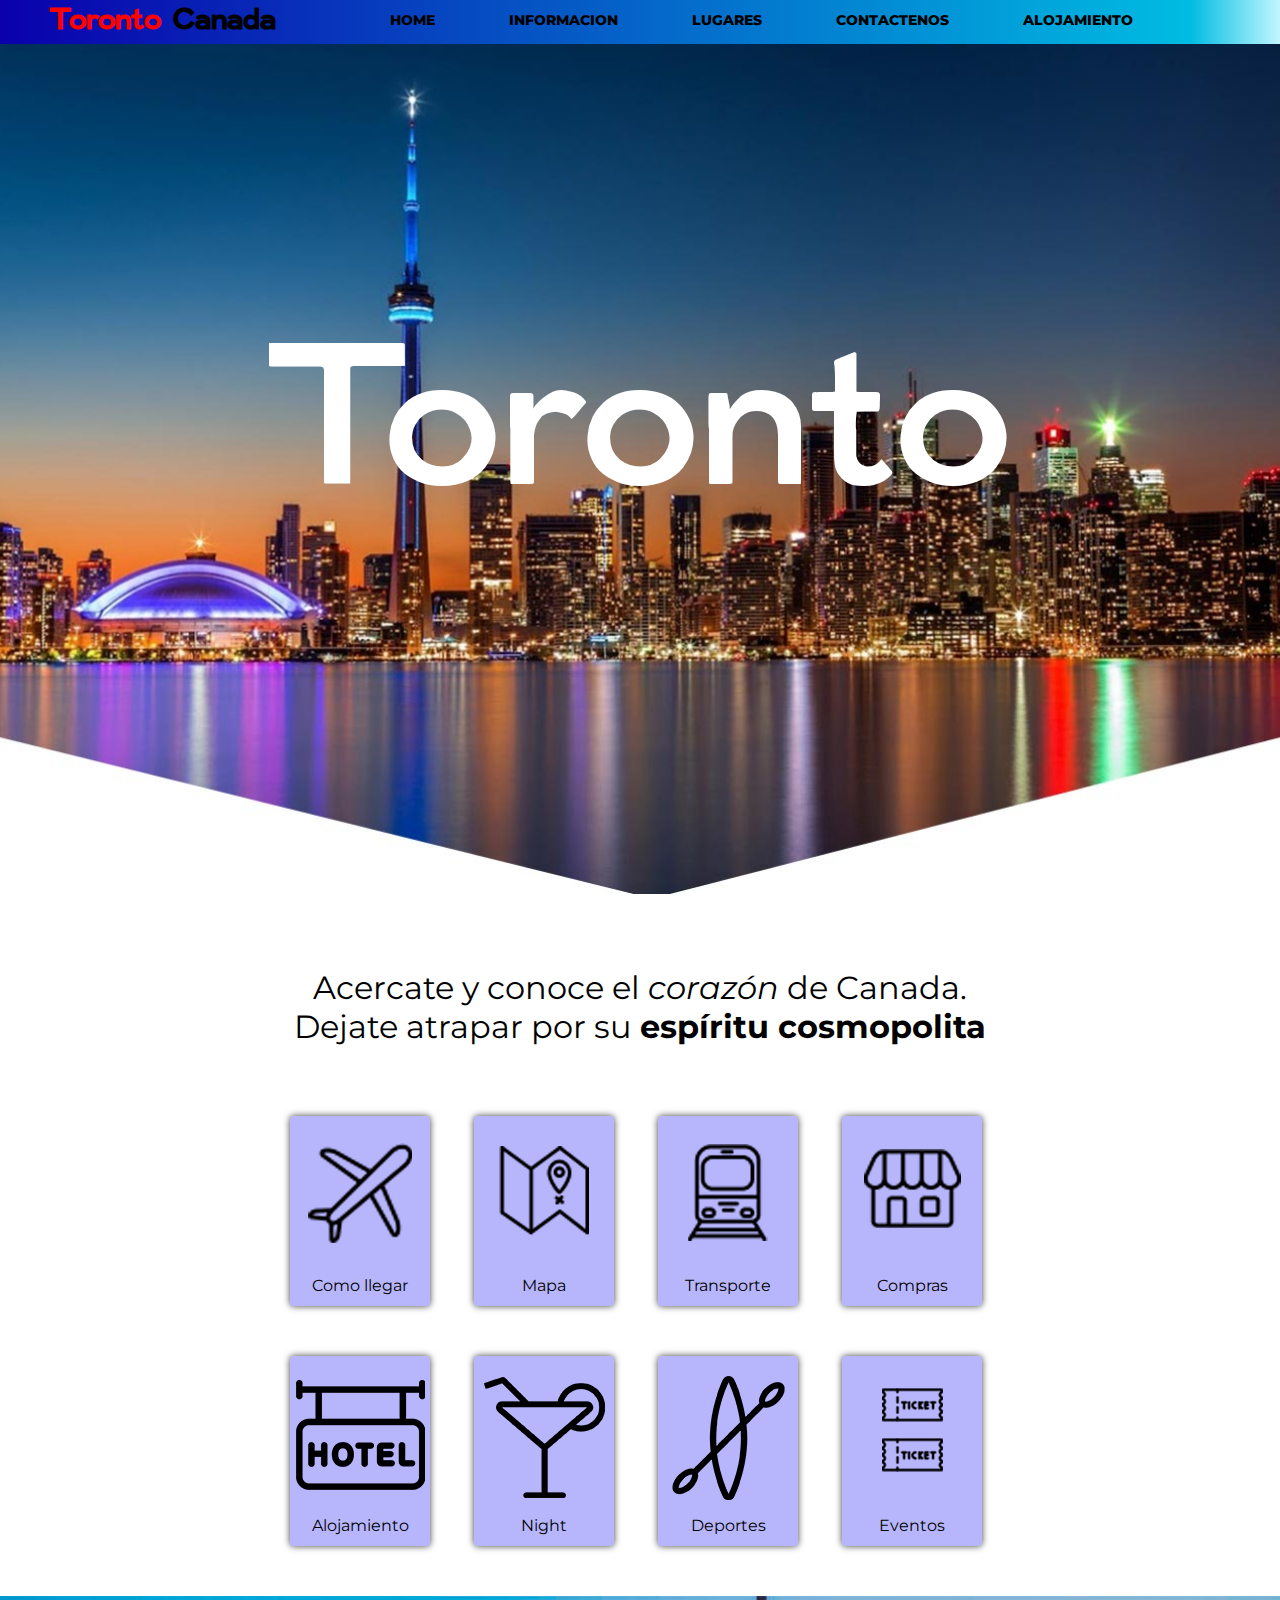
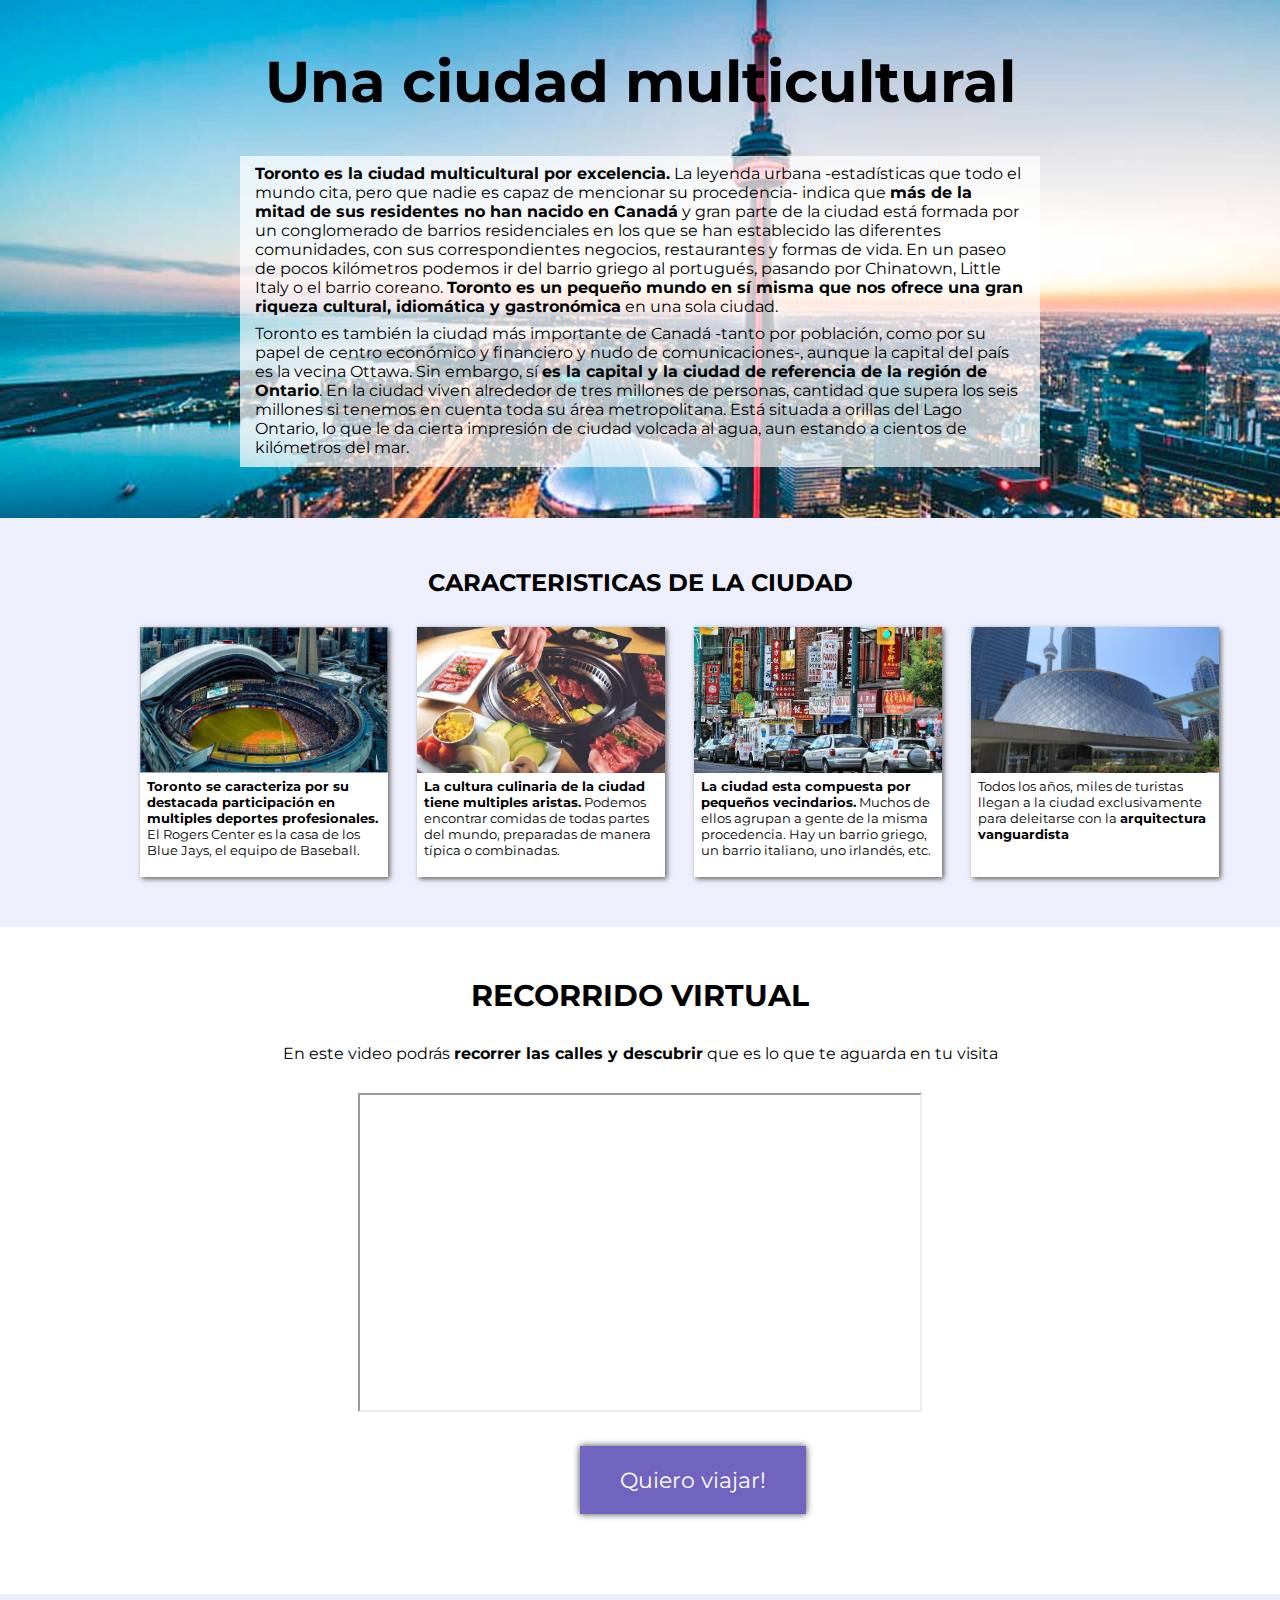
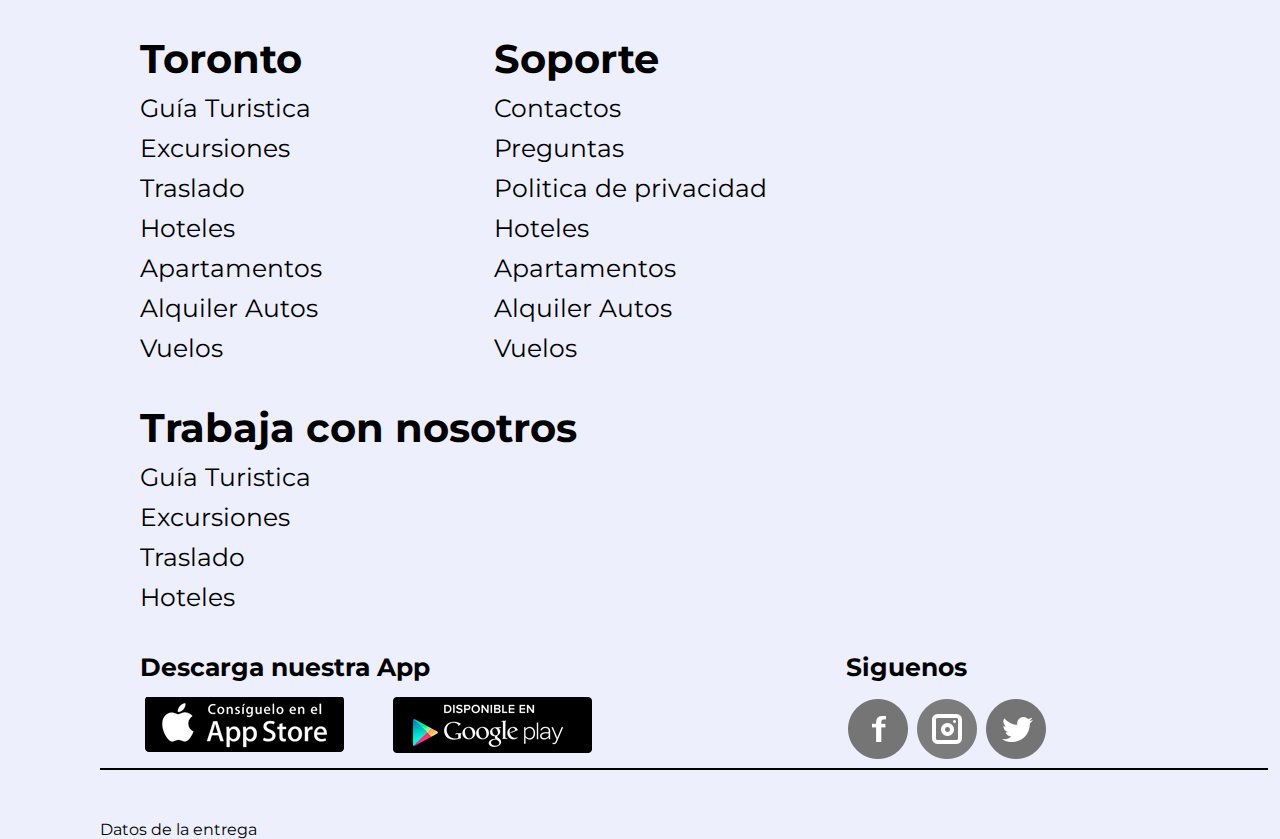
==== commit beed301f: "Finalizado mobile y tablet" ====
--- a/index.html
+++ b/index.html
@@ -2,25 +2,32 @@
 <html lang="es">
 <head>
 	<meta charset="UTF-8">
+	<meta name="viewport" content="width=device-width, initial-scale=1">
 	<title>Ciudad de Toronto - Home</title>
 	<link rel="stylesheet" type="text/css" href="styles.css">
 	<script src="script/details-shim.min.js"></script>
 	<link rel="stylesheet" type="text/css" href="css/details-shim.min.css" />
+	<link rel="stylesheet" type="text/css" href="tipografia/stylesheet.css" />
 	<link href="https://fonts.googleapis.com/css2?family=Montserrat:ital,wght@0,100;0,200;0,300;0,400;0,500;0,600;0,700;0,800;0,900;1,100;1,200;1,300;1,400;1,500;1,600;1,700;1,800;1,900&display=swap" rel="stylesheet">
 	<link rel="icon" href="imagenes/favicon.ico">
-	<link href="mobile.css" type="text/css" rel="stylesheet" media="screen and (max-width:400px)"/>
-	<link rel="stylesheet" media="(max-width: 600px)" href="mobile.css" />
+	<link href="tablet.css" type="text/css" rel="stylesheet" media="screen and (max-width:800px)"/>
+	<link href="mobile.css" type="text/css" rel="stylesheet" media="screen and (max-width:480px)"/>
+
 </head>
 <body>
 <div id="cuerpo">
 			<header>
 				<nav>
+				<div class="botonMenu">
+				<div class="menuHamburguesa"></div>
+				</div>
 				<h1 id="toronto">Toronto <span id="canada">Canada</span></h1>
-				<ul>
+				<ul class="menuPrincipal">
 				<li><a href ="index.html">Home</a></li>
 				<li><a href ="informacion.html">Informacion</a></li>
 				<li><a href ="lugares.html">Lugares</a></li>
 				<li><a href ="contactenos.html">Contactenos</a></li>
+				<li><a href ="alojamiento.html">Alojamiento</a></li>
 				</ul>
 				</nav>
 			</header>
@@ -85,7 +92,7 @@
 			<!-- REVISAR!!!!! -->
 			<iframe width="560" height="315" src="https://www.youtube.com/embed/YhPI38MJ1tg" allow="accelerometer; autoplay; encrypted-media; gyroscope; picture-in-picture" allowfullscreen></iframe>
 			</div>
-			<button type="button" name="button" class="botonAnimado">Quiero viajar!</button>
+			<a class="botonAnimado" href="contactenos.html">Quiero viajar!</a>
 			</section>
 			</main>
 			<footer>
@@ -139,13 +146,14 @@
 				
 			<details>
 			<summary><span>Datos de la entrega</span></summary>
-			<p>Julian Preiss - Maquetado HTML/CSS - Prof. Mabel García - TP2: Diseño web de una ciudad</p>
+			<p>Julian Preiss - Maquetado HTML/CSS - Prof. Mabel García - TP Final: Diseño web de una ciudad</p>
 			</details>
 			</div>
 			</footer>
 			
 
-			
+
 </div>	
+	<script src="script/main.js"></script>
 </body>
 </html>--- a/styles.css
+++ b/styles.css
@@ -3,17 +3,9 @@
 
 main, nav, header, footer{display:block;}
 
-@font-face {
-    font-family: 'Hamburg Hand';
-    src: url(tipografia/'HamburgHandRegular.eot');
-    src: url(tipografia/'HamburgHandRegular.eot?#iefix') format('embedded-opentype'),
-        url(tipografia/'HamburgHandRegular.woff2') format('woff2'),
-        url(tipografia/'HamburgHandRegular.woff') format('woff'),
-        url(tipografia/'HamburgHandRegular.ttf') format('truetype'),
-        url(tipografia/'HamburgHandRegular.svg#HamburgHandRegular') format('svg');
-    font-weight: normal;
-    font-style: normal;
-    font-display: swap;
+img {
+  width: 100%;
+  height: auto;
 }
 
 
@@ -21,60 +13,114 @@
 	}
 
 #cuerpo{
-	width: 1366px;
+	width: 100%;
 	background:#FFFFFF;
-	}
-	
-header{
-	margin:0 auto;
-	padding:0;
-	}
+	overflow:hidden;
+	}
+	
+.letraBold {
+	font-weight: bold;
+	}
+	
+.letraItalica {
+	font-style: italic;	
+	}
+
+/* ===============
+	   HEADER
+   =============== */
+	
+header {
+background: rgb(10,0,172);
+background: linear-gradient(90deg, rgba(10,0,172,1) 0%, rgba(0,188,226,1) 93%, rgba(193,247,255,1) 100%);
+width:100%
+}
+
+header::after {
+  content: '';
+  display: table;
+  clear: both;
+}
 
 #toronto{
-	background-color:#999999;
-	height: 90px;
-	padding:20px 0px 0px 75px;
 	font-family: "Hamburg Hand";
 	color: red;
-	font-size: 66px;
+	font-size: 30px;
+	display:inline-block;
+    position: relative;
+	top:4px;
 	}
 
 #canada {
 	color: black;
 	}
 	
-#menu{
-		background:white;
-		margin:0px;
-		padding:0px 0px 0px 190px;
-	}
-	
-#menu li  {
-	display:inline-block;
-	padding:20px 0px 0px 0px;
-	margin-right:20px;
-	margin-left: 20px;
-	width:200px;
-	height:60px;
-	text-align:center;
-	font-size: 28px;
-	font-family: "Hamburg Hand";
-	}
-
-li a {
-	text-decoration: none;
-	color:black;
-	}
-
-.posicionActual {
-	background-color:#999999;
-	}
-
+.hambur {
+	display: none;
+	}
+
+nav {
+	padding-left:50px;
+	}
+	
+nav ul {
+	display:inline-block;
+	}
+	
+nav li{
+  display: inline-block;
+  margin-left: 70px;
+  padding: 10px 0px 15px;
+  font-weight:800;
+  position: relative;
+}
+
+nav li a {
+  color: black;
+  text-decoration: none;
+  text-transform: uppercase;
+  font-size: 14px;
+} 
+
+nav li a:hover {
+  color: #444444;
+}
+
+nav li a::before {
+  content: '';
+  display: block;
+  height: 5px;
+  background-color: #444444;
+  position: absolute;
+  top: 0;
+  width: 0%;
+  transition: all ease-in-out 250ms;
+}
+
+nav li a:hover::before {
+  width: 100%;
+}	
 .contenedorImagen {
     position: relative;
     display: inline-block;
     text-align: center;
-	}
+	width:100%
+	}
+	
+main{ 
+width: 100% 
+}
+	
+.imagenciudad {	
+	background-image: url(imagenes/skyline2.jpg);
+	background-repeat:no-repeat;
+	background-size:cover;
+	background-position:center;
+	overflow:hidden;
+	height: 850px;
+	width:100%;
+	position:relative;
+	}	
 	
 .textoImagen{
     position: absolute;
@@ -96,18 +142,28 @@
 	}
 	
 .grupoRecuadros {
-	padding:0px 0px 0px 168px;
+	padding:0px 0px 0px 0px;
 	margin-bottom: 50px;
-	}
+	margin-right:auto;
+	margin-left:auto;
+	width:700px;
+	}
+	
+.grupoRecuadros li:last-child{
+		margin-right: 0px;
+		}
 	
 .grupoRecuadros li{
 	display:inline-block;
-	width:220px;
-	height:275px;
-	margin-right: 57px;
+	width:140px;
+	height:190px;
+	margin-right: 40px;
 	background-color: #b7b6fd;
 	background-repeat: no-repeat;
 	background-position:50% 30%;
+	box-shadow: 0px 0px 7px 0px rgba(0,0,0,0.75);
+	border-radius: 4px;
+	text-align:center;
 	}
 
 .grupoRecuadros li:hover {
@@ -115,11 +171,12 @@
 	}
 	
 .textoBajo {
-	padding-top: 200px;
+	padding-top: 160px;
 	width:220px;
-	text-align:center;	
-	display: inline-block;
-	font-size:24px;
+	display: block;
+	font-size:16px;
+	position:relative;
+	left:-40px;
 	}
 
 /*iconos*/
@@ -150,19 +207,27 @@
  
 #tituloInfo{
 	text-align:center;
-	font-size: 65px;
+	font-size: 3.6em;
 	padding-top:50px;
-	margin-bottom: 70px;
+	margin-bottom: 40px;
 	}
 
 #informacion {
 	background: url(imagenes/aereaciudad.jpg) no-repeat;
+	background-repeat:no-repeat;
+	background-size:cover;
+	background-position:center;
+	overflow:hidden;
+	width:100%;
+	position:relative;
 	height:522px;
 	}
 #recuadroTexto {
-	width:1086px;
-	height:240px;
-	margin-left:165px;
+	width:800px;
+	height:auto;
+	margin-left:auto;
+	margin-right:auto;
+	padding-bottom:10px;
 	background-color:rgba(255,255,255,0.7)
 	}
 	
@@ -231,14 +296,51 @@
 #audiovisual p {
 	padding-bottom: 30px;
 	}
-		
-	
+
+/*Boton aprendido con tutorial de Freecodecamp
+Link: https://www.youtube.com/watch?v=pmKyG3NBY_k&list=PLWKjhJtqVAbl1AfjiGyYxwpdAPi5v-1OU&index=2&t=0s */	
+.botonAnimado {
+	position: relative;
+	display: inline-block;
+	padding: 20px 40px;
+	font-size: 1.4rem;
+	background-color: hsla(248, 41%, 57%, 1);
+	background-size: 40px 40px;
+	border: none;
+	color: white;
+	transition: all ease 0.3s;
+	margin-left: 580px;
+	margin-bottom: 30px;
+	margin-top: 30px;
+	box-shadow: 0px 0px 7px 0px rgba(0,0,0,0.75);
+    -webkit-appearance: button;
+    -moz-appearance: button;
+    appearance: button;
+    text-decoration: none;
+	}	
+	
+.botonAnimado::after {
+	position: absolute;
+	top: 30%;
+	right: 0.6em;
+	content: ">>";
+	transition: all ease 0.3s;
+	opacity: 0;
+	}
+	
+.botonAnimado:hover {
+	padding: 20px 60px 20px 20px;
+	}
+	
+.botonAnimado:hover::after {
+	right: 1.2em;
+	opacity:1;
+	}	
 /*FOOTER FOOTER FOOTER FOOTER FOOTER*/
 	
 footer {
-	height:650px;
+	height:auto;
 	background-color: #edeffc;
-
 	}
 
 .margenFooter {
@@ -290,24 +392,23 @@
 	margin-left: 40px;
 	font-weight: bold;
 	display: inline-block;
-	}	
-	
-#apple {
+	}
+
+#apple, #android {
 	margin-top: 15px;
 	margin-left: 40px;
-	width:199px;
-	height:56px;
-	background-image: url(imagenes/app-store.png);
+	width:204px;
+	height:56px;	
 	display: inline-block;
+	font-size: 0px;
+	}
+	
+#apple {
+	background: url(imagenes/sprites.png) -192px -66px;
 	}
 
 #android{
-	margin-top: 15px;
-	margin-left: 40px;
-	width:199px;
-	height:56px;
-	background-image: url(imagenes/google-play.png);
-	display: inline-block;
+	background: url(imagenes/sprites.png) -192px 0px;
 	}
 	
 #fb {
@@ -315,13 +416,19 @@
 	height:64px;
 	display:inline-block;
 	margin-left: 250px;
+	position: relative;
 	}
 	
 #fblink {
 	width:64px;
 	height:64px;
-	background-image: url(imagenes/facebookround.png);
-	display:inline-block;
+	background: url(imagenes/sprites.png) 0 -66px;
+	display:inline-block;
+	font-size: 0;
+	}
+	
+#fblink:hover {
+	background: url(imagenes/sprites.png) 0 0;
 	}
 
 .igtw {
@@ -333,15 +440,27 @@
 #iglink {
 	width:64px;
 	height:64px;
-	background-image: url(imagenes/instagramround.png);
-	display:inline-block;
+	background: url(imagenes/sprites.png) -64px -66px;
+	display:inline-block;
+	font-size: 0;
+	position: relative;
+	}
+	
+#iglink:hover {
+	background: url(imagenes/sprites.png) -64px 0px;
 	}
 
 #twlink {
 	width:64px;
 	height:64px;
-	background-image: url(imagenes/twitterround.png);
-	display:inline-block;
+	background: url(imagenes/sprites.png) -128px -66px;
+	display:inline-block;
+	font-size: 0;
+	position: relative;
+	}
+	
+#twlink:hover {
+	background: url(imagenes/sprites.png) -128px 0px;
 	}
 
 summary {
@@ -356,6 +475,20 @@
 	}
 
 /*LUGARES LUGARES LUGARES LUGARES LUGARES*/
+
+.imagengaleria {	
+	background-image:linear-gradient(
+      rgba(0, 0, 0, 0.2),
+      rgba(0, 0, 0, 0.5)),
+	url(imagenes/artgallery.jpg);
+	width:100%;
+	height:747px;
+	position: relative;
+	background-repeat:no-repeat;
+	background-size:cover;
+	background-position:center;
+	}
+
 .contenedorSobreImagen {
 	margin-right: auto;
 	margin-left: auto;
@@ -384,49 +517,63 @@
 	margin-right:auto;
 	margin-bottom:30px;
 	width:450px;
+	height: 80px;
+    list-style: none;
 	}
 
 .iconos {
 	width:80px;
 	height:80px;
-	display: inline-block;
+	float: left;
+	margin-right: 5px;
 	}
 	
 .iconos a{
 	width:80px;
 	height:80px;
 	display: inline-block;
+	font-size:0px;
 	}
 	
 #dt {
-	background-image: url(imagenes/dt.png)
+	background: url(imagenes/spritebarrios.png) 0 0;
+	transition: 0.4s all;
 	}
 #dt:hover {
-	background-image: url(imagenes/can.png)
+	background: url(imagenes/spritebanderas.png) 0 0;
+	transform: rotate(360deg);
 	}
 #ct {
-	background-image: url(imagenes/ct.png)
+	background: url(imagenes/spritebarrios.png) -80px 0;
+	transition: 0.4s all;
 	}
 #ct:hover {
-	background-image: url(imagenes/chi.png)
+	background: url(imagenes/spritebanderas.png) -80px 0;
+	transform: rotate(360deg);
 	}
 #dan {
-	background-image: url(imagenes/d.png)
+	background: url(imagenes/spritebarrios.png) -160px 0;
+	transition: 0.4s all;
 	}
 #dan:hover {
-	background-image: url(imagenes/gre.png)
-	}
-#li {
-	background-image: url(imagenes/li.png)
-	}
-#li:hover {
-	background-image: url(imagenes/ita.png)
+	background: url(imagenes/spritebanderas.png) -160px 0;
+	transform: rotate(360deg);
+	}
+#lit {
+	background: url(imagenes/spritebarrios.png) -240px 0;
+	transition: 0.4s all;
+	}
+#lit:hover {
+	background: url(imagenes/spritebanderas.png) -240px 0;
+	transform: rotate(360deg);
 	}
 #lp {
-	background-image: url(imagenes/lp.png)
+	background: url(imagenes/spritebarrios.png) -320px 0;
+	transition: 0.4s all;
 	}
 #lp:hover {
-	background-image: url(imagenes/por.png)
+	background: url(imagenes/spritebanderas.png) -320px 0;
+	transform: rotate(360deg);
 	}
 	
 .barrios{
@@ -463,6 +610,12 @@
 	font-size: 27px;
 	margin: 30px 0px;
 	}
+	
+.contenedorImg {
+	margin-left: auto;
+	margin-right: auto;
+	width: 100%;
+	}
 		
 .columnaInfo{
 	width: 350px;
@@ -470,20 +623,26 @@
 	margin-left:75px;
 	vertical-align: top;
 	box-shadow: 2px 2px 5px #666;
-	background-color: rgba(255,255,255,0.8);
-	height:370px;
+	background-color: rgba(255,255,255,0.7);
+	height:320px;
+	border-top-left-radius: 50px;
+	border-bottom-right-radius: 50px;
+	margin-bottom: 30px;
 	}
 
 .columnaInfo h4 {
 	text-align:center;
 	font-size:20px;
-	padding-top:10px;
+	padding-top:30px;
 	font-family: "Hamburg Hand";
 	text-transform: uppercase;
+	color: hsl(235, 48%, 19%); 
 	}
 
 .columnaInfo p{
-	margin: 10px;
+	margin: 10px 20px;
+	font-size: 13px;
+	line-height : 16px;
 	}
 	
 .restaurantes {
@@ -494,16 +653,23 @@
 	
 .barriosWhite{
 	background-color:white;
+	padding-bottom:60px;
 	}
 	
 abbr { 
 	text-decoration:none;
 	}
+	
+.fotorama{
+	margin: 30px auto;	
+	width:700px;
+	}
+
 
 /* INFORMACION INFORMACION INFORMACION INFORMACION*/
 
 .secciones {
-	margin-left: 203px;
+	text-align: center;
 	margin-top: 50px;
 	margin-bottom:40px;
 	font-size:40px;
@@ -511,16 +677,18 @@
 	}
 	
 .noticiaPrincipal {
-		width: 960px;
+		width: 900px;
 		height: 350px;
 		margin-left: auto;
 		margin-right: auto;
 		background-color: #efefef;
 		box-shadow: 2px 2px 5px #666;
+		display:block;
 		}
 		
 .noticiaPrincipal img {
 	display: inline-block;
+	width: 480px;
 	}
 
 .noticiaPrincipalTexto {
@@ -550,8 +718,8 @@
 	}
 
 .grupoRecuadrosDos {
-	padding:0px 0px 0px 208px;
-	margin-bottom: 50px;
+	margin: 0 auto;
+	width:970px;
 	}
 	
 .grupoRecuadrosDos .tarjetasNoticias{
@@ -563,51 +731,60 @@
 	background-repeat: no-repeat;
 	vertical-align:top;
 	box-shadow: 2px 2px 5px #666;
-	}
-	
-.transbox {
-	width:300px;
-	height:300px;
-	background: rgba(255, 255, 255, 0.7);
-
-}
-
-.transbox:hover {
-	background: rgba(255, 255, 255, 0.5);
-	}
-	
-.transbox p {
-	padding: 15px;
-	font-size:14px;
-	font-weight: 600;
-	}
-.transbox h3 {
-	padding: 15px;
-	font-size:22px;
-	}
-	
-#ciencia {
-  background: url(imagenes/ciencia.jpg);
-	}
-
-#reclamos {
-  background: url(imagenes/avion.jpg);
-	}
-	
-#clima {
-  background: url(imagenes/lago.jpg);
-	}
-	
-#baseball {
-  background: url(imagenes/baseball.jpg);
-	}
-	
-#master {
-  background: url(imagenes/master.jpg);
-	}
-	
-#green {
-  background: url(imagenes/green.jpg);
+    position: relative;
+	}
+	
+.tarjetasNoticias:last-child{
+	margin-right: 0px;
+	}
+
+
+.imagenNoticia {
+  display: block;
+}
+
+.tarjetaDesli {
+  position: absolute;
+  bottom: 100%;
+  background-color: hsla(224, 100%, 50%, 0.8);
+  overflow: hidden;
+  width: 100%;
+  height:0;
+  transition: .5s ease;
+}
+
+.tarjetasNoticias:hover .tarjetaDesli{
+  bottom: 0;
+  height: 100%;
+}
+
+.tarjetaDesli h3{
+  color: white;
+  font-size: 20px;
+  text-align: center;
+  margin: 20px;
+}
+
+.tarjetaDesli p {
+  color: white;
+  font-size: 14px;
+  text-align: center;
+  margin: 0px 20px;
+	}
+	
+.cajaLinea {
+	border: solid 1px;
+	}
+
+.lineaColorGradiente {
+	height: 1px;
+	padding: 2px;
+	background-color: #7CB9E8;
+	width: 400px;
+	margin: 70px auto;
+	display: block;
+	transform: skewx(30deg);
+	transform-origin: bottom left;
 	}
 	
 .videoPadding {
@@ -618,23 +795,35 @@
 /* CONTACTO CONTACTO CONTACTO CONTACTO*/
 
 #fondoFormulario{
-	background-color: #ebebeb;
+	background-color: hsl(0, 0%, 98%);
 	padding-top: 30px;
 	padding-bottom: 30px;
 	}
 	
 .contenedor{
-	margin:50px 400px;
-	padding:25px 0px 25px 60px;
+	margin:50px auto;
+	width:502px;
+	padding:0px 0px 25px 60px;
 	background:white url(imagenes/torre-cn.png) no-repeat;
 	background-position: 370px 300px;
 	border:solid 1px #AAAAAA;
 	box-shadow: 2px 2px 5px #666;
-	overflow:auto;
-	}
-	
-.contenedor h1 {
-	margin-left: 120px;
+	overflow:hidden;
+	border-radius: 10px;	
+	}
+	
+.lineaColor {
+	width: 561px;
+	margin-left:-59px;
+	margin-bottom: 30px;
+	height: 4px;
+	background-color: #0040ff;
+	}
+	
+.contenedor h2 {
+	width:180px;
+	margin-left:auto;
+	margin-right:auto;	
 	padding-bottom: 20px;
 	}
 	
@@ -648,13 +837,17 @@
 	font-size:17px;
 	}
 	
-form span{
+form span, legend{
 	display: block;
 	padding-top:10px;
 	color: blue;
 	font-weight:bold;
 	}
 	
+fieldset {
+	width:340px;
+	}
+	
 form input{
 	width:350px;
 	padding:5px;
@@ -663,6 +856,8 @@
 .casilla {
 	width: 40px;
 	}
+	
+
 
 select {
 	margin-top: 7px;
@@ -673,10 +868,414 @@
 	padding-top:7px;
 	}
 	
+.form span {
+	width: 400px;
+	font-size: 15px;
+	}
+	
+.inputEstilo{
+	margin:10px 0px;
+	}
+	
 #envio {
-	border:solid 1px #AAAAAA;
-	box-shadow: 2px 2px 5px #666;
-	background-color: #c7cdff;
-	margin-left: 50px;
+	box-shadow: inset 0 1px 0 0 #4d73bf;
+	background: #4627b2;
+	border: solid 1px #4627b2;
+	color: white;
+	text-shadow: 0 1px 0 #3359a5;
+	width: 100px;
+	margin-left:175px;
+	margin-top: 20px;
+	margin-bottom: 10px;
+	border-radius: 10px
+	}
+	
+#envio:hover {
+	background: #2b54a7;
+	}
+	
+#envio:active {
+	background: #1d4698;
+	border-color: #1d4698;
+	}
+	
+	
+/* ========================
+	GRACIAS GRACIAS GRACIAS
+   ========================	*/
+   
+.primertitulo {
+	text-align: center;
+	width: 600px;
+	margin-top: 90px;
+	margin-left: auto;
+	margin-right: auto;
+	color: hsl(234, 12%, 34%);
+	}
+
+.primertitulo h1 {
+	font-weight:100;
+	font-size: 35px;
+	}
+	
+.subtitulo {
+	font-weight: 600;
+	font-size: 37px;
+	margin-top: 20px;
+	}
+
+.informacion {
+	color: hsl(229, 6%, 66%);
+	font-size:14px;
+	margin-top: 20px;
+	margin-bottom: 50px;
+	}
+	
+.tarjetas {
+  display: grid;
+  grid-template-columns: repeat(3, 1fr);
+  row-gap: 30px;
+  column-gap: 30px;
+  grid-auto-rows: 100px;
+  width: 960px;
+  margin-right: auto;
+  margin-left: auto;
+  margin-bottom: 50px;
+  color: hsl(234, 12%, 34%);
+  }
+  
+.tarjetas .uno, .tarjetas .dos, .tarjetas .tres, .tarjetas .cuatro{ 
+  border-radius: 10px;
+  box-shadow: 0 0 10px 0 rgba(0, 0, 0, 0.2);
+  background-color: white;
+  }
+  
+ .lineafina {
+	box-shadow: none;
+	width: 320px;
+	margin-left: auto;
+	margin-right: auto;
+	padding-bottom:4px;
+	border: none;
+    border-radius: 10px 10px 0px 0px;
+	}
+	
+.celeste {
+	background-color: hsl(180, 62%, 55%);
+	}
+	
+.rojo {
+	background-color: hsl(0, 78%, 62%);
+	}
+	
+.naranja {
+	background-color: hsl(34, 97%, 64%);
+	}
+	
+.azul {
+	background-color: hsl(212, 86%, 64%);
+	}
+  
+.tarjetas h2 {
+	margin: 0px;
+	padding: 0px;
+	font-size: 18px;
+	padding: 20px 25px 10px 30px;
+	}
+
+.tarjetas p {
+	padding: 0px 25px 24px 30px;
+	margin-right: 20px;
+	color: hsl(229, 6%, 66%);
+	font-size:12px;
+	}	
+	
+.uno {
+  grid-column: 1;
+  grid-row: 2 / 4;
+
+}
+.dos { 
+  grid-column: 2;
+  grid-row: 1 / 3;
+}
+.tres {
+  grid-column: 2;
+  grid-row: 3 / 5;
+}
+.cuatro {
+  grid-column: 3;
+  grid-row: 2 / 4;
+  }
+  
+.botonInfo {
+	margin-left:30px;
+	margin-top:22px;
+	width:50px;
+	height:26px;
+	border: none;
+	color: white;
+	border-radius:5px;
+	box-shadow: 1px 1px 3px 0px rgba(0,0,0,0.75);
+	}
+	
+.botonInfo:hover {
+	opacity: 0.9;
+	width:55px;
+	height:30px;
+	}
+	
+.iconosDos {
+	width:64px;
+	height:64px;
+    float: right;
+	margin-right:30px;
+	box-shadow: none;
+	}
+	
+#robot {
+	background-image: url(imagenes/robot.png);
+	margin-top: -15px;
+	}
+	
+#mickjagger {
+	background-image: url(imagenes/mickjagger.png);
+	}
+	
+#davegrohl{
+	background-image: url(imagenes/davegrohl.png);
+	}
+	
+#mujergorra {
+	background-image: url(imagenes/ballcap.png);
+	}
+	
+.attribution {
+	text-align: center;
+	padding-top:50px;
+	}
+
+	
+/* ========================
+	     ALOJAMIENTO
+   ========================	*/
+   
+.torontoheader {
+	font-family: "Hamburg Hand";
+	color: red;
+	font-size: 30px;
+	display:inline-block;
+    position: relative;
+	top:4px;
+	}
+   
+.contenedorImagen {
+    position: relative;
+    display: inline-block;
+    text-align: center;
+	}
+	
+.imagenHotel {	
+	background-image: url(imagenes/hoteles.jpg);
+	background-repeat:no-repeat;
+	background-size:cover;
+	background-position:center;
+	overflow:hidden;
+	height: 683px;
+	width:auto;
+	position:relative;
+	}	
+	
+.tituloAlojamiento{
+    position: absolute;
+    top: 50px;
+    left: 7%;
+	width:400px;
+	font-family: "Hamburg Hand";
+	font-size: 4.5em;
+	color: white;
+	text-align: left;
+	}   
+   
+ #barraGris {
+	height:75px;
+	background-color:#ccc;
+	width:100%;
+	margin-top: 30px;
+	}
+	
+#contenidoBarra {
+	display:block;
+	margin:0px auto;
+	width:800px;
+	}
+	
+.iconografia {
+	width:50px;
+	height:47px;
+	display:inline-block;
+	margin-top:15px;
+	background-repeat:no-repeat;
+	margin-left:50px;
+	}
+	
+.iconografia:first-of-type{
+	margin-left:0px;
+	}
+	
+.textoCorto {
+	vertical-align:top;
+	margin-top:30px;
+	margin-left:5px;
+	display:inline-block;
+	font-size:0.8em;
+	font-weight:bold;
+	width:170px;
+	}
+	
+.textoCorto:last-of-type{
+	margin-top:25px;
+	}
+	
+#billetera{
+	background-image: url(imagenes/wallet.png);
+	}
+
+#manoPlata{
+	background-image: url(imagenes/handmoney.png);
+	}
+
+#interaccionGente{
+	background-image: url(imagenes/personas.png);
+	}
+  
+.subtitulosAlojamiento{
+	margin: 50px auto;
+	display: block;
+	font-size:3em;
+	text-align:center;
+	}
+	
+.seccionReserva {
+	width:70%;
+	margin: 50px auto;
+	display:block;
+	}
+	
+.seccionReserva p{
+	display:inline-block;
+	width:50%;
+	font-size:1.1em;
+	vertical-align:top;
+	margin-bottom:30px;
+	}
+ 
+.seccionReserva img {
+	width:auto;
+	height:auto;
+	vertical-align:top;
+	}
+  
+.tarjetaHoteles{
+	width:70%;
+	margin: 40px auto;
+	height:auto;
+	border: solid 1px;
+	border-radius:5px;
+    box-shadow: 0 0 10px 0 rgba(0, 0, 0, 0.2);
+	display:flex;
+   }
+   
+.tarjetaHoteles img {
+	width:201px;
+	height:201px;
+	margin:20px;
+	display:flex;
+	}
+
+.primeraFila {
+	height:auto;
+	display: block;
+	width:100%;
+	vertical-align:top;
+	margin-right:0px;
+	margin-bottom:5px;
+	}
+	
+.tarjetaHoteles h3 {
+	margin-top: 20px;
+	font-size:1.4em;
+	color: blue;
+	display: inline-block;
+	width:300px;
+	}
+	
+.comentariosClasif {
+	display:inline-block;
+	vertical-align:top;
+	margin-left:25%;
+	}
+	
+.comentarios {
+	font-size:0.7em;
+	margin-left: px;
+	margin-top:30px;
+	display:inline-block;
+	}
+	
+.calificacion{
+	padding: 9px 6px;
+	background-color:blue;
+	color:white;
+	margin-left:20px;
+	border-radius:5px;
+	font-weight:bold;
+	}
+   
+.ubicacion{
+	width:100%;
+	display: block;
+	margin-bottom:10px;
 	margin-top:10px;
+	font-size:1.1em;
+	color:blue;
+	}
+	
+.distancia{
+	width:100%;
+	display: block;
+	margin-bottom:10px;
+	font-size:0.8em;
+	}
+	
+.resena {
+	width:60%;
+	display: inline-block;
+	margin-bottom:10px;
+	font-size:0.8em;
+	margin-top:50px;
+	}
+	
+.botonHoteles {
+	box-shadow: inset 0 1px 0 0 #4d73bf;
+	background: blue;
+	border: solid 1px #4627b2;
+	color: white;
+	text-shadow: 0 1px 0 #3359a5;
+	font-size:16px;
+	font-weight:bold;
+	padding: 9px 7px;
+	border-radius:5px;
+	margin-left:13%;
+	margin-bottom:5%;
+	margin-right:5%;
+	}
+	
+.botonHoteles:hover {
+	background: #2b54a7;
+	}
+	
+.botonHoteles:active {
+	background: #1d4698;
+	border-color: #1d4698;
 	}--- a/tipografia/stylesheet.css
+++ b/tipografia/stylesheet.css
@@ -0,0 +1,13 @@
+@font-face {
+    font-family: 'Hamburg Hand';
+    src: url('HamburgHandRegular.eot');
+    src: url('HamburgHandRegular.eot?#iefix') format('embedded-opentype'),
+        url('HamburgHandRegular.woff2') format('woff2'),
+        url('HamburgHandRegular.woff') format('woff'),
+        url('HamburgHandRegular.ttf') format('truetype'),
+        url('HamburgHandRegular.svg#HamburgHandRegular') format('svg');
+    font-weight: normal;
+    font-style: normal;
+    font-display: swap;
+}
+
--- a/tablet.css
+++ b/tablet.css
@@ -0,0 +1,1093 @@
+/* INDEX INDEX INDEX INDEX*/
+
+ 
+#cuerpo{
+	width: 100%;
+	background:#FFFFFF;
+	overflow:hidden;
+	font-size: 130%;
+	}
+	
+img {
+  width: 100%;
+  height: auto;
+}
+
+
+/* ===============
+	   HEADER
+   =============== */
+	
+
+
+#toronto{
+	font-family: "Hamburg Hand";
+	color: red;
+	font-size: 2.5em;
+	display:block;
+	position:relative;
+	top:-32px;
+	width:200px;
+	margin-left:auto;
+	margin-right:auto;
+	}
+
+/*Este video me ayudó a armar el icono con movimiento del menu hamburguesa:    https://www.youtube.com/watch?v=dIyVTjJAkLw
+Luego reutilizé algunas partes del codigo javascript y diseñé por mi cuenta la función que despliega el menú.*/
+	
+.botonMenu {
+  position: relative;
+  display: flex;
+  justify-content: center;
+  align-items: center;
+  width: 50px;
+  height: 50px;
+  top:20px;
+  cursor: pointer;
+  transition: all .5s ease-in-out;
+  }
+  
+.menuHamburguesa{
+  width: 30px;
+  height: 4px;
+  background: #fff;
+  border-radius: 4px;
+  box-shadow: 0 2px 5px rgba(255,101,47,.2);
+  transition: all .5s ease-in-out;
+}
+
+.botonMenu.open .menuHamburguesa {
+  transform: translateX(-50px);
+  background: transparent;
+  box-shadow: none;
+}
+
+.botonMenu.open .menuHamburguesa::before {
+  transform: rotate(45deg) translate(35px, -35px);
+}
+.botonMenu.open .menuHamburguesa::after {
+  transform: rotate(-45deg) translate(35px, 35px);
+}
+	
+.menuHamburguesa::before,
+.menuHamburguesa::after {
+  content: '';
+  position: absolute;
+  width: 30px;
+  height: 4px;
+  background: #fff;
+  border-radius: 4px;
+  box-shadow: 0 2px 5px rgba(255,101,47,.2);
+  transition: all .5s ease-in-out;
+}
+.menuHamburguesa::before {
+  transform: translateY(-10px);
+}
+.menuHamburguesa::after {
+  transform: translateY(10px);
+  }
+  
+nav{
+	padding-left:20px;
+	}
+	
+.menuPrincipal {
+	display: none;
+	}
+	
+.menuPrincipal.open{
+	display: block;
+    animation-name: slidein;
+    animation-duration: 0.5s;
+	}
+	
+@keyframes slidein {
+  from {
+    margin-left: 100%;
+    width: 300%
+  }
+
+  to {
+    margin-left: 0%;
+    width: 100%;
+  }
+}
+	
+nav li{
+  margin-left: auto;
+  margin-right: auto;
+  padding: 0px 0px 20px;
+  display:block;
+  width:200px;
+}
+
+
+
+nav li a {
+  color: black;
+  text-decoration: none;
+  text-transform: uppercase;
+  font-size: 14px;
+} 
+
+nav li a:hover {
+  color: #444444;
+}
+
+nav li a::before {
+  content: '';
+  display: block;
+  height: 5px;
+  background-color: #444444;
+  position: absolute;
+  top: 0;
+  width: 0%;
+  transition: all ease-in-out 250ms;
+}
+
+nav li a:hover::before {
+  width: 100%;
+}
+
+
+.imagenciudad {	
+	background-image: url(imagenes/skyline2tablet.jpg);
+	height: 495px;
+	width:100%;
+	}
+	
+.textoImagen{
+	font-size: 6em;
+	}
+		
+	
+#presentacion{
+	font-size: 1.6em;
+	margin-top: 70px;
+	margin-bottom: 70px;	
+	}
+	
+.grupoRecuadros {
+	width:90%;
+	margin-right:auto;
+	margin-left: auto;
+	margin-bottom: 0px;
+	text-align: center;
+	padding-left: 0px;
+	}
+	
+.grupoRecuadros li{
+	display:inline-block;
+	width:140px;
+	height:190px;
+	margin-bottom:20px;
+	margin-right: 8px;
+	margin-left: 8px;
+	background-color: #b7b6fd;
+	background-repeat: no-repeat;
+	box-shadow: 0px 0px 7px 0px rgba(0,0,0,0.75);
+	border-radius: 4px;
+	text-align: center;
+	}
+
+.grupoRecuadros li:active {
+	background-color: #7766fd;
+	}
+	
+.grupoRecuadros li:last-child{
+		margin-right: 8px;
+		}
+	
+.textoBajo {
+	padding-top: 160px;
+	width:220px;
+	display: block;
+	font-size:16px;
+	position:relative;
+	left:-42px;
+	}
+ 
+#tituloInfo{
+	text-align:center;
+	font-size: 2em;
+	margin-top:20px;
+	margin-bottom: 30px;
+	}
+
+#informacion {
+	background:  none;
+	height:auto;
+	background-color:rgba(247,247,247,0.7);
+	width:100%;
+	}
+#recuadroTexto {
+	width:100%;
+	margin: 0 auto;
+	background-color:rgba(247,247,247,0.7);
+	padding-bottom: 20px;
+	height:auto;
+	}
+	
+.textoInfo:last-child {
+	display:none;
+	}
+	
+.textoInfo{
+	width:80%;
+	font-weight: regular;
+	font-size: 1.2em;
+	line-height : 1.3em;
+	margin: 0 auto;
+	padding-top: 8px;
+	}
+	
+#infosCortas {
+	background-color: #edeffc;
+	padding-bottom: 50px;
+	}
+	
+#tituloVisitas {
+	text-align: center;
+	padding-top: 50px;
+	padding-bottom: 30px;
+	width:90%;
+	margin: 0 auto;
+	}
+
+#tarjetasInfo {
+	margin-left:auto;	
+	margin-right:auto;
+	width: 555px;
+	padding: 0;
+	}
+	
+#tarjetasInfo li {
+	margin-bottom: 20px;
+	margin-right: 10px;
+	margin-left:10px;
+	height:370px;
+	padding-bottom:10px;
+	}
+
+#tarjetasInfo li p {
+	margin: 5px 5px 5px 7px;
+	font-size: 0.9em;
+	}
+	
+#imagenesDescriptivas {
+	height:0px;
+	}
+	
+#audiovisual {
+	background-color: white;
+	padding-bottom: 50px;
+	}
+	
+#videoToronto {
+	text-align: center;
+	}
+
+#audiovisual h2 {
+	padding-top: 50px;
+	padding-bottom: 30px;
+	font-size: 30px
+	}
+
+#audiovisual p {
+	padding-bottom: 30px;
+	width:80%;
+	margin: 0 auto;
+	}
+
+iframe {
+	width:95%;
+	}
+
+/*Boton aprendido con tutorial de Freecodecamp
+Link: https://www.youtube.com/watch?v=pmKyG3NBY_k&list=PLWKjhJtqVAbl1AfjiGyYxwpdAPi5v-1OU&index=2&t=0s */	
+.botonAnimado {
+	margin-left:auto;
+	margin-right:auto;
+	margin-bottom: 30px;
+	margin-top: 30px;
+	box-shadow: 0px 0px 7px 0px rgba(0,0,0,0.75);
+	width:160px;
+	display: block;
+	}	
+
+/*FOOTER FOOTER FOOTER FOOTER FOOTER*/
+	
+footer {
+	width:100%;
+	height:auto;
+	}
+
+.margenFooter {
+	margin-left: 0px;
+	margin-right:0px;
+	width:100%;
+	overflow:hidden;
+	}
+
+.columnasFooter {
+	width: 100%;
+	display: inline-block;
+	vertical-align:top;
+	padding: 5% 15%;
+	margin-left:auto;
+	margin-right:auto;
+	display:flex;
+	}
+
+.columnasFooterAncha {
+	width: 100%;
+	display: inline-block;
+	vertical-align:top;
+	padding: 5% 15%;
+	margin-left:auto;
+	margin-right:auto;
+	display:flex;
+	}
+	
+.titulosFooter {
+	font-size: 1.6em;
+	margin-left: 0px;
+	font-weight: bold;
+	width:20%;
+	padding-left:10%;
+	display: flex;
+	justify-content: center;
+	margin: auto 0;
+	padding-top:0px;
+	}
+	
+.columnasFooter li ,.columnasFooterAncha li{
+	display: block;
+	font-size: 1.1em;
+	padding-top: 10px;
+	margin-left: auto;
+	margin-right: auto;
+	padding-left:0px;
+	}
+
+.segundaFila {	
+	display: block;
+	width:90%;
+	height:auto;
+	padding-left:15%;
+	}
+	
+.descarga {
+	font-size: 1.5em;
+	padding-top: 0px;
+	margin-top:40px;
+	padding-right:0px;
+	margin-left:10%;
+	margin-right:auto;
+	width:400px;
+	font-weight: bold;
+	display:block;
+	}
+
+.ofertas {
+	display: none;
+	}
+	
+
+
+#apple, #android {
+	margin: 15px 20%;
+	padding: 0;
+	width:204px;
+	height:56px;	
+	display: block;
+	font-size: 0px;
+	}
+	
+#apple {
+	background: url(imagenes/sprites.png) -192px -66px;
+	}
+
+#android{
+	background: url(imagenes/sprites.png) -192px 0px;
+	}
+	
+#fb {
+	width:64px;
+	height:64px;
+	display:inline-block;
+	margin-left:20%;
+	margin-right:auto;	
+	margin-bottom:8px;
+	margin-top:40px;
+	position: relative;
+	}
+	
+#fblink {
+	width:64px;
+	height:64px;
+	background: url(imagenes/sprites.png) 0 -66px;
+	display:inline-block;
+	font-size: 0;
+	}
+	
+#fblink:active {
+	background: url(imagenes/sprites.png) 0 0;
+	}
+
+.igtw {
+	width:64px;
+	height:64px;
+	display:inline-block;
+	}
+	
+#iglink {
+	width:64px;
+	height:64px;
+	background: url(imagenes/sprites.png) -64px -66px;
+	display:inline-block;
+	font-size: 0;
+	position: relative;
+	}
+	
+#iglink:hover {
+	background: url(imagenes/sprites.png) -64px 0px;
+	}
+
+#twlink {
+	width:64px;
+	height:64px;
+	background: url(imagenes/sprites.png) -128px -66px;
+	display:inline-block;
+	font-size: 0;
+	position: relative;
+	}
+	
+#twlink:active {
+	background: url(imagenes/sprites.png) -128px 0px;
+	}
+
+summary {
+	margin-top: 50px;
+	}
+
+.lineaDivisoria {
+	margin: 15px 0px 0px 27%;
+	height: 1 px;
+	width:100px;
+	border: solid 1px;
+	}
+
+/*LUGARES LUGARES LUGARES LUGARES LUGARES*/
+
+.contenedorImagen{
+	width:100%
+	}
+
+.imagengaleria {	
+	background-image: linear-gradient(
+      rgba(0, 0, 0, 0.2),
+      rgba(0, 0, 0, 0.5)),
+	  url(imagenes/artgallerytablet.jpg);
+	overflow:hidden;
+	height: 437px;
+	width:auto;
+	}
+
+.contenedorSobreImagen {
+	margin-right: auto;
+	margin-left: auto;
+	margin-bottom: 40px;
+	width: 90%;
+	border: solid 1px;
+	margin-top: -100px;
+	z-index: 1;
+    position:relative;
+	background-color: #EEEEEE;
+	box-shadow: 3px 3px 5px 1px rgba(0, 0, 0, 0.2);
+	}
+	
+.contenedorSobreImagen  p {
+	font-size: 1.1em;
+	padding: 12px;
+	}
+	
+.colorRojo {
+	color:red;
+	font-weight:bold;
+	}
+	
+#menuAtracciones {
+	margin-left:auto;
+	margin-right:auto;
+	margin-bottom:30px;
+	width:400px;
+	height: 80px;
+    list-style: none;
+	position:relative;
+	left:-2%;
+	}
+
+.iconos {
+	width:80px;
+	height:80px;
+	float: left;
+	margin-right: 0px;
+	}
+	
+.iconos a{
+	width:80px;
+	height:80px;
+	display: inline-block;
+	font-size:0px;
+	}
+	
+.barrios{
+	width:100%;
+	}
+	
+.headersBarrios {
+	padding-top: 50px;
+	padding-bottom: 30px;
+	margin-left:auto;
+	margin-right:auto;
+	font-size: 2.2em;
+	width:90%;
+		}
+		
+.contenedorImg {
+	margin-left: auto;
+	margin-right: auto;
+	width: 100%;
+	}
+	
+.presentacionBarrio {
+	width: 90%;
+	margin-left:auto;
+	margin-right:auto;
+	padding-top: 50px;
+	}
+	
+.presentacionBarrio p {
+	padding-bottom: 10px;
+	font-size: 14px;
+	margin-left:auto;
+	margin-right:auto;
+	}
+	
+.barrios h3{
+	text-align: center;
+	font-size: 1.7em;
+	margin: 30px 0px;
+	}
+		
+.columnaInfo{
+	width: 80%;
+	display:block;
+	margin-left:auto;
+	margin-right:auto;
+	vertical-align: top;
+	box-shadow: 2px 2px 5px #666;
+	background-color: rgba(255,255,255,0.7);
+	height:auto;
+	border-top-left-radius: 50px;
+	border-bottom-right-radius: 50px;
+	margin-bottom: 30px;
+	padding-bottom:20px;
+	}
+
+.columnaInfo h4 {
+	text-align:center;
+	font-size:20px;
+	padding-top:30px;
+	font-family: "Hamburg Hand";
+	text-transform: uppercase;
+	color: hsl(235, 48%, 19%); 
+	}
+
+.columnaInfo p{
+	margin: 10px 20px;
+	font-size: 0.8em;
+	line-height : 16px;
+	}
+	
+.columnaInfo:last-of-type{
+	display:none;
+	}
+	
+.restaurantes {
+	width: 90%;
+	margin-left:auto;
+	margin-right:auto;	
+	font-size: 0.8em;
+	}
+	
+.barriosWhite{
+	background-color:white;
+	padding-bottom:60px;
+	}
+	
+abbr { 
+	text-decoration:none;
+	}
+	
+.galeriaImagenes{
+	display:none;
+	}
+
+/* INFORMACION INFORMACION INFORMACION INFORMACION*/
+
+.secciones {
+	text-align: center;
+	margin-top: 50px;
+	margin-bottom:40px;
+	font-size:2.5em;
+	font-family: "Hamburg Hand";
+	}
+	
+.noticiaPrincipal {
+		width: 100%;
+		height: auto;
+		padding-top:30px;
+		margin-left: auto;
+		margin-right: auto;
+		box-shadow: 2px 2px 5px #666;
+		}
+	
+.noticiaPrincipal img {
+	display: block;
+	width: 480px;
+	margin-left: auto;
+	margin-right: auto;
+	}
+		
+
+.noticiaPrincipalTexto {
+	width:100%;
+	height: auto;
+	display: inline-block;
+	vertical-align:top;
+	padding-bottom:30px;
+	}
+
+.noticiaPrincipalTexto h3{
+	display: block;
+	width: 60%;
+	margin-left: auto;
+	margin-right:auto;
+	margin-top:20px;
+	font-size: 1.6em;
+	font-family: "Hamburg Hand";
+	}
+
+.noticiaPrincipalTexto p {
+	display: block;
+	width: 80%;
+	vertical-align:top;
+	font-size: 1em;
+	font-weight:500;
+	margin-left: auto;
+	margin-right:auto;	
+	margin-top: 20px;
+	}
+
+.grupoRecuadrosDos {
+	margin: 0 auto;
+	width:302px;
+	}
+	
+.grupoRecuadrosDos .tarjetasNoticias{
+	display:inline-block;
+	width:300px;
+	height:300px;
+	margin-right: 0px;
+	margin-bottom:20px;
+	}
+
+.imagenNoticia {
+  display: block;
+}
+
+.tarjetaDesli {
+  position: absolute;
+  bottom: 100%;
+  background-color: hsla(224, 100%, 50%, 0.8);
+  overflow: hidden;
+  width: 100%;
+  height:0;
+  transition: .5s ease;
+}
+
+.tarjetasNoticias:active .tarjetaDesli{
+  bottom: 0;
+  height: 100%;
+}
+
+.tarjetaDesli h3{
+  color: white;
+  font-size: 1.3em;
+  text-align: center;
+  margin: 20px;
+}
+
+.tarjetaDesli p {
+  color: white;
+  font-size: 0.7em;
+  text-align: center;
+  margin: 0px 20px;
+	}
+	
+.cajaLinea {
+	border: solid 1px;
+	}
+
+.lineaColorGradiente {
+	height: 1px;
+	padding: 2px;
+	background-color: #7CB9E8;
+	width: 90%;
+	margin: 70px auto;
+	display: block;
+	transform: skewx(30deg);
+	transform-origin: bottom left;
+	}
+	
+.videoPadding {
+	margin: 50px auto;
+	width: 480px;
+	display: block;
+	}
+	
+/* CONTACTO CONTACTO CONTACTO CONTACTO*/
+
+#fondoFormulario{
+	background-color: hsl(0, 0%, 98%);
+	padding-top: 30px;
+	padding-bottom: 30px;
+	}
+	
+.contenedor{
+	margin:50px auto;
+	padding:0px 0px 25px 0px;
+	background:white url(imagenes/torre-cn.png) no-repeat;
+	background-position:500px 400px;
+	border: none;
+	overflow:hidden;
+	width:95%
+	}
+	
+.lineaColor {
+	width: 100%;
+	margin-left:0px;
+	margin-bottom: 30px;
+	height: 4px;
+	background-color: #0040ff;
+	}
+	
+.contenedor h1 {
+	margin-left: auto;
+	margin-right: auto;
+	width: 220px;
+	display: block;
+	padding-bottom: 20px;
+	}
+	
+.contenedor p {
+	padding-top: 7px;
+	padding-bottom: 7px;
+	font-size: 1em;
+	width: 90%;
+	margin: 0 auto;
+	}
+	
+.contenedor p .letraBold {
+	font-size:1.1em;
+	}
+	
+form{
+	width:100%;	
+	}
+	
+.form span{
+	display: block;
+	padding-top:10px;
+	margin-bottom:10px;
+	color: blue;
+	font-weight:bold;
+	margin-left: auto;
+	margin-right: auto;
+	font-size:1em;
+	width:90%;
+	}
+	
+form input{
+	width:90%;
+	padding:5px 0;
+	margin-bottom: 15px;
+	margin-top:5px;
+	margin-left: auto;
+	margin-right: auto;	
+	display:block;
+	}
+	
+#country {
+	padding:5px 0;
+	margin-bottom: 10px;
+	margin-top:5px;
+	margin-left: 5%;
+	margin-right: auto;	
+	display:block;
+	}
+	
+fieldset {
+	margin-left: 5%;
+	width: 50%
+	}
+	
+.extraMargin {
+	margin-top:10px;
+	}
+	
+.casilla {
+	width: 40px;
+	padding:5px 0;
+	margin-bottom: 10px;
+	margin-top:5px;
+	margin-left: auto;
+	margin-right: auto;	
+	display:inline;
+	}
+
+
+select {
+	margin-top: 7px;
+	margin-bottom: 7px;
+	}	
+	
+.inputEstilo{
+	padding:5px 0;
+	margin-bottom: 10px;
+	margin-top:5px;
+	margin-left: 5%;
+	margin-right: auto;	
+	display:block;
+	}
+	
+#envio {
+	box-shadow: inset 0 1px 0 0 #4d73bf;
+	background: #4627b2;
+	border: solid 1px #4627b2;
+	color: white;
+	text-shadow: 0 1px 0 #3359a5;
+	width: 100px;
+	margin-left:auto;
+	margin-right:auto;
+	margin-top: 20px;
+	margin-bottom: 10px;
+	border-radius: 10px
+	}
+	
+#envio:hover {
+	background: #2b54a7;
+	}
+	
+#envio:active {
+	background: #1d4698;
+	border-color: #1d4698;
+	}
+	
+	
+/* ========================
+	GRACIAS GRACIAS GRACIAS
+   ========================	*/
+   
+.primertitulo {
+	text-align: center;
+	width: 90%;
+	margin-top: 90px;
+	margin-left: auto;
+	margin-right: auto;
+	color: hsl(234, 12%, 34%);
+	}
+
+.primertitulo h1 {
+	font-weight:100;
+	font-size: 2.1em;
+	}
+	
+.subtitulo {
+	font-weight: 600;
+	font-size: 2.3em;
+	margin-top: 20px;
+	}
+
+.informacion {
+	color: hsl(229, 6%, 66%);
+	font-size:1.2em;
+	margin-top: 20px;
+	margin-bottom: 50px;
+	}
+	
+.tarjetas {
+  display: grid;
+  grid-template-columns: repeat(2, 1fr);
+  row-gap: 20px;
+  column-gap: 20px;
+  grid-auto-rows: 100px;
+  width: 90%;
+  margin-right: auto;
+  margin-left: auto;
+  margin-bottom: 50px;
+  color: hsl(234, 12%, 34%);
+  }
+  
+  .uno {
+  grid-column: 1;
+  grid-row: 1 / 3;
+
+}
+.dos { 
+  grid-column: 2;
+  grid-row: 1 / 3;
+}
+.tres {
+  grid-column: 2;
+  grid-row: 3 / 5;
+}
+.cuatro {
+  grid-column: 1;
+  grid-row: 3 / 5;
+  }
+  
+.tarjetas .uno, .tarjetas .dos, .tarjetas .tres, .tarjetas .cuatro{ 
+  border-radius: 10px;
+  box-shadow: 0 0 10px 0 rgba(0, 0, 0, 0.2);
+  background-color: white;
+  }
+  
+ .lineafina {
+	box-shadow: none;
+	width: auto;
+	margin-left: auto;
+	margin-right: auto;
+	padding-bottom:4px;
+	border: none;
+    border-radius: 10px 10px 0px 0px;
+	}
+	
+  
+.tarjetas h2 {
+	margin: 0px;
+	padding: 0px;
+	font-size: 18px;
+	padding: 20px 25px 10px 30px;
+	}
+
+.tarjetas p {
+	padding: 0px 25px 24px 30px;
+	margin-right: 20px;
+	color: hsl(229, 6%, 66%);
+	font-size:12px;
+	}	
+  
+.botonInfo {
+	margin-left:30px;
+	margin-top:16px;
+	}
+	
+#botonCuatroLineas{
+	margin-top:6px;
+	}
+	
+.iconosDos {
+	width:64px;
+	height:64px;
+    float: right;
+	margin-right:30px;
+	box-shadow: none;
+	position:relative;
+	top:-10px;
+	}
+	
+
+.attribution {
+	text-align: center;
+	padding-top:50px;
+	}
+	
+/* ========================
+	     ALOJAMIENTO
+   ========================	*/
+   
+.torontoheader{
+	font-family: "Hamburg Hand";
+	color: red;
+	font-size: 2.5em;
+	display:block;
+	position:relative;
+	top:-32px;
+	width:200px;
+	margin-left:auto;
+	margin-right:auto;
+	}
+   
+.imagenHotel {	
+	background-image: url(imagenes/tablet-hoteles.jpg);
+	height:400px;
+	}
+	
+.tituloAlojamiento{
+	font-size:3em;
+	}
+	
+#barraGris {
+	display:none;
+	}
+	
+.seccionReserva {
+	width:70%
+	}
+	
+.seccionReserva p{
+	display:inline-block;
+	width:100%;
+	font-size:0.9em
+	}
+	
+.seccionReserva img{
+	display:block;
+	width:387px;
+	margin: 30px auto;
+	}
+	
+.tarjetaHoteles h3 {
+	width: 90%;
+	font-size:1.5em;
+	}
+	
+.tarjetaHoteles img {
+	display:block;
+	margin-left:15px;
+	margin-right:15px;
+	}
+	
+.ubicacion{
+	width:80%;
+	}
+	
+.comentariosClasif {
+	margin-left: 0%;
+	margin-bottom:10px;
+	width: 100%;
+	}
+	
+.comentarios {
+	margin-bottom:20px;
+	}
+
+.botonHoteles {
+	margin-left:0%;
+	margin-top:20px;
+	margin-bottom:20px;
+	}  
+   --- a/mobile.css
+++ b/mobile.css
@@ -1,257 +1,127 @@
-/* INDEX INDEX INDEX INDEX*/
-*{margin: 0px;}
-
-main, nav, header, footer{display:block;}
-
-@font-face {
-    font-family: 'Hamburg Hand';
-    src: url(tipografia/'HamburgHandRegular.eot');
-    src: url(tipografia/'HamburgHandRegular.eot?#iefix') format('embedded-opentype'),
-        url(tipografia/'HamburgHandRegular.woff2') format('woff2'),
-        url(tipografia/'HamburgHandRegular.woff') format('woff'),
-        url(tipografia/'HamburgHandRegular.ttf') format('truetype'),
-        url(tipografia/'HamburgHandRegular.svg#HamburgHandRegular') format('svg');
-    font-weight: normal;
-    font-style: normal;
-    font-display: swap;
-}
-
-
-body{font-family:"Montserrat";
-	}
-
+/* INDEX INDEX INDEX INDEX*/ 
 #cuerpo{
-	width: 320px;
-	background:#FFFFFF;
-	overflow:hidden;
-	}
-	
-.letraBold {
-	font-weight: bold;
-	}
-	
-.letraItalica {
-	font-style: italic;	
-	}
+	font-size: 100%;
+	}
+
 
 /* ===============
 	   HEADER
    =============== */
 	
 header {
-background: rgb(10,0,172);
-background: linear-gradient(90deg, rgba(10,0,172,1) 0%, rgba(0,188,226,1) 93%, rgba(193,247,255,1) 100%);
-width:100%
-}
-
-header::after {
+width:100%;    
+}
+
+#toronto{
+	font-size: 2em;
+	width:250px;
+	margin-left:18%;
+	top:-30px;
+	}
+
+/*Este video me ayudó a armar el icono con movimiento del menu hamburguesa:    https://www.youtube.com/watch?v=dIyVTjJAkLw
+Luego reutilizé algunas partes del codigo javascript y diseñé por mi cuenta la función que despliega el menú.*/
+	
+.botonMenu {
+  position: relative;
+  display: flex;
+  justify-content: center;
+  align-items: center;
+  width: 50px;
+  height: 50px;
+  cursor: pointer;
+  transition: all .5s ease-in-out;
+  top: 13px;
+  }
+  
+.menuHamburguesa{
+  width: 30px;
+  height: 4px;
+  background: #fff;
+  border-radius: 4px;
+  box-shadow: 0 2px 5px rgba(255,101,47,.2);
+  transition: all .5s ease-in-out;
+}
+
+.botonMenu.open .menuHamburguesa {
+  transform: translateX(-50px);
+  background: transparent;
+  box-shadow: none;
+}
+
+.botonMenu.open .menuHamburguesa::before {
+  transform: rotate(45deg) translate(35px, -35px);
+}
+.botonMenu.open .menuHamburguesa::after {
+  transform: rotate(-45deg) translate(35px, 35px);
+}
+	
+.menuHamburguesa::before,
+.menuHamburguesa::after {
   content: '';
-  display: table;
-  clear: both;
-}
-
-#toronto{
-	font-family: "Hamburg Hand";
-	color: red;
-	font-size: 30px;
-	display:inline-block;
-    position: relative;
-	top:4px;
-	}
-
-#canada {
-	color: black;
-	}
-
-nav {
-	padding-left:50px;
-	}
-	
-nav ul {
-	display:inline-block;
-	}
-	
-nav li{
-  display: inline-block;
-  margin-left: 70px;
-  padding: 10px 0px 15px;
-  font-weight:800;
-  position: relative;
-}
+  position: absolute;
+  width: 30px;
+  height: 4px;
+  background: #fff;
+  border-radius: 4px;
+  box-shadow: 0 2px 5px rgba(255,101,47,.2);
+  transition: all .5s ease-in-out;
+}
+.menuHamburguesa::before {
+  transform: translateY(-10px);
+}
+.menuHamburguesa::after {
+  transform: translateY(10px);
+  }
 
 nav li a {
   color: black;
   text-decoration: none;
   text-transform: uppercase;
-  font-size: 14px;
+  font-size: 1em;
 } 
 
-nav li a:hover {
-  color: #444444;
-}
-
 nav li a::before {
-  content: '';
-  display: block;
-  height: 5px;
-  background-color: #444444;
-  position: absolute;
-  top: 0;
-  width: 0%;
-  transition: all ease-in-out 250ms;
+  display: none;
 }
 
 nav li a:hover::before {
   width: 100%;
 }
 
-
-
-	
-.contenedorImagen {
-    position: relative;
-    display: inline-block;
-    text-align: center;
-	}
-	
 .imagenciudad {	
 	background-image: url(imagenes/skyline2mobile.jpg);
-	width:320px;
-	height:198px;
-	position: relative;
-	}	
+	height: 297px;
+	width:100%;
+	}
 	
 .textoImagen{
-    position: absolute;
-    top: 45%;
-    left: 50%;
-    transform: translate(-50%, -50%);
-	font-family: "Hamburg Hand";
-	font-size: 60px;
-	color: white;
-	}
-		
-	
-#presentacion{
-	text-align:center;
-	font-weight: regular;
-	font-size: 26px;
-	margin-top: 70px;
-	margin-bottom: 70px;	
-	}
-	
-.grupoRecuadros {
-	width:185px;
-	margin-right:auto;
-	margin-left: auto;
-	text-align: center;
-	padding-left: 0px;
+	font-size: 5em;
+	overflow:hidden;
 	}
 	
 .grupoRecuadros li{
-	display:inline-block;
-	width:180px;
-	height:220px;
 	margin-bottom:20px;
-	margin-right: auto;
-	margin-left: auto;
+	margin-right: 8px;
+	margin-left: 8px;
 	background-color: #b7b6fd;
-	background-repeat: no-repeat;
-	box-shadow: 0px 0px 7px 0px rgba(0,0,0,0.75);
-	border-radius: 4px;
-	text-align: center;
-	}
-	
-.grupoRecuadros li:last-child {
-	margin-bottom:-20px;
-	}
-
-.grupoRecuadros li:hover {
-	background-color: #7766fd;
-	}
-	
-.textoBajo {
-	padding-top: 180px;
-	width:220px;
-	display: block;
-	font-size:20px;
-	position:relative;
-	left:-20px;
-	}
-
-/*iconos*/
-#comoLlegar {
-	background-image: url(imagenes/plane.png);
-	}
-#mapa {
-	background-image: url(imagenes/map.png);
-	}
-#transporte {
-	background-image: url(imagenes/train.png);
-	}
-#compras {
-	background-image: url(imagenes/shop.png);
-	}
-#alojamiento {
-	background-image: url(imagenes/hotel.png);
-	}
-#night {
-	background-image: url(imagenes/cocktail.png);
-	}
-#deportes {
-	background-image: url(imagenes/kayak.png);
-	}
-#eventos {
-	background-image: url(imagenes/ticket.png);
+	}
+	
+.grupoRecuadros:last-of-type{
+	display:none;
 	}
  
 #tituloInfo{
-	text-align:center;
 	font-size: 30px;
-	padding-top:20px;
+	margin-top:20px;
 	margin-bottom: 30px;
 	}
 
-#informacion {
-	background:  none;
-	height:650px;
-	}
-#recuadroTexto {
-	width:300px;
-	margin: 0 auto;
-	background-color:rgba(255,255,255,0.7);
-	margin-bottom: 10px;
-	height:800px;
-	}
-	
-.textoInfo:last-child {
-	display:none;
-	}
-	
-.textoInfo{
-	font-weight: regular;
-	font-size: 16px;
-	margin-left:15px;
-	margin-right:15px;
-	padding-top: 8px;
-	}
-	
-#infosCortas {
-	background-color: #edeffc;
-	padding-bottom: 50px;
-	}
-	
-#tituloVisitas {
-	text-align: center;
-	padding-top: 50px;
-	padding-bottom: 30px;
-	width:300px;
-	margin: 0 auto;
-	}
 
 #tarjetasInfo {
 	width:320px;
 	margin: 0 auto;
+	padding: 0;
 	}
 	
 #tarjetasInfo li {
@@ -259,154 +129,91 @@
 	width:248px;
 	height:250px;
 	background-color: white;
-	margin-right: 0px;
+	margin-left: 36px;
 	margin-bottom: 15px;
 	vertical-align:top;
 	box-shadow: 2px 2px 5px #666;
 	}
 
-.imagenTarjeta {
-	vertical-align:top
-	}
-
 #tarjetasInfo li p {
 	margin: 5px 5px 5px 7px;
 	font-size: 13px;
 	}
 	
-#imagenesDescriptivas {
-	height:0px;
-	background-color: #white;
-	}
-	
-#audiovisual {
-	background-color: white;
-	padding-bottom: 50px;
-	}
-	
-#videoToronto {
-	text-align: center;
-	}
-
-#audiovisual h2 {
-	padding-top: 50px;
-	padding-bottom: 30px;
-	font-size: 30px
-	}
-
-#audiovisual p {
-	padding-bottom: 30px;
-	width:300px;
-	margin: 0 auto;
-	}
 
 iframe {
-	width:320px;
-	height:260px;
-	}
-
-/*Boton aprendido con tutorial de Freecodecamp
-Link: https://www.youtube.com/watch?v=pmKyG3NBY_k&list=PLWKjhJtqVAbl1AfjiGyYxwpdAPi5v-1OU&index=2&t=0s */	
+	width:95%;
+	}
+
 .botonAnimado {
-	position: relative;
-	display: inline-block;
-	padding: 20px 40px;
-	font-size: 1.4rem;
-	background-color: hsla(248, 41%, 57%, 1);
-	background-size: 40px 40px;
-	border: none;
-	color: white;
-	transition: all ease 0.3s;
-	margin-left:50px;
-	margin-bottom: 30px;
-	margin-top: 30px;
-	box-shadow: 0px 0px 7px 0px rgba(0,0,0,0.75);
-	}	
-	
-.botonAnimado::after {
-	position: absolute;
-	top: 30%;
-	right: 0.6em;
-	content: ">>";
-	transition: all ease 0.3s;
-	opacity: 0;
-	}
-	
-.botonAnimado:hover {
+	width:160px;
+    text-decoration: none;
+	}
+	
+.botonAnimado:active {
 	padding: 20px 60px 20px 20px;
 	}
 	
-.botonAnimado:hover::after {
+.botonAnimado:active::after {
 	right: 1.2em;
 	opacity:1;
-	}	
+	}		
+
 /*FOOTER FOOTER FOOTER FOOTER FOOTER*/
-	
-footer {
-	height:650px;
-	background-color: #edeffc;
-
-	}
-
-.margenFooter {
-	margin-left: 20px;
-	}
-
+
+.columnasFooterAncha {
+	display:none;
+	}
+	
 .columnasFooter {
-	width: 320px;
+	width: 100%;
 	display: inline-block;
 	vertical-align:top;
-	}
-
-.columnasFooterAncha {
-	width: 320px;
-	display: inline-block;
-	vertical-align:top;
-	}
-	
-.titulosFooter {
-	font-size: 40px;
-	padding-top: 40px;
-	margin-left: 0px;
-	font-weight: bold;
-	
+	padding: 5% 0;
+	margin-left:auto;
+	margin-right:auto;
+	display:flex;
 	}
 	
 .columnasFooter li ,.columnasFooterAncha li{
 	display: block;
-	font-size: 25px;
+	font-size: 1.1em;
 	padding-top: 10px;
-	margin-left: 0px;
+	margin-left: auto;
+	margin-right: auto;
 	padding-left:0px;
-	}
+	}	
 
 .segundaFila {	
 	display: block;
+	width:90%;
+	margin-left:auto;
+	margin-right:auto;
+	padding-left:0px;
 	}
 	
 .descarga {
-	font-size: 25px;
-	padding-top: 40px;
-	margin-left: 40px;
+	font-size: 1.5em;
+	padding-top: 0px;
+	margin-top:40px;
+	padding-right:0px;
+	margin-left:auto;
+	margin-right:auto;
+	width:70%;
 	font-weight: bold;
-	display: inline-block;
+	display:block;
 	}
 
 .ofertas {
-	font-size: 25px;
-	padding-top: 40px;
-	margin-left: 40px;
-	font-weight: bold;
-	display: inline-block;
+	display: none;
 	}
 
 #apple, #android {
-	margin-top: 15px;
-	margin: 0 58px 0 38px;
+	margin: 15px auto;
 	padding: 0;
 	width:204px;
 	height:56px;	
-	display: inline-block;
+	display: block;
 	font-size: 0px;
 	}
 	
@@ -422,8 +229,10 @@
 	width:64px;
 	height:64px;
 	display:inline-block;
-	margin-left: 40px;
+	margin-left:20%;
+	margin-right:auto;	
 	margin-bottom:8px;
+	margin-top:40px;
 	position: relative;
 	}
 	
@@ -476,31 +285,33 @@
 	}
 
 .lineaDivisoria {
-	margin-top: 15px;
+	margin-left:auto;
+	margin-right:auto;
 	height: 1 px;
 	width:100%;
 	border: solid 1px;
+	display:block;
 	}
 
 /*LUGARES LUGARES LUGARES LUGARES LUGARES*/
 
+.contenedorImagen{
+	width:100%
+	}
+
 .imagengaleria {	
-	background-image:linear-gradient(
+	background-image: linear-gradient(
       rgba(0, 0, 0, 0.2),
       rgba(0, 0, 0, 0.5)),
-	url(imagenes/artgallery.jpg);
-	width:1366px;
-	height:747px;
-	position: relative;
+	  url(imagenes/mobile-artgallery.jpg);
+	height: 352px;
+	width:100%;
 	}
 
 .contenedorSobreImagen {
-	margin-right: auto;
-	margin-left: auto;
-	margin-bottom: 40px;
-	width: 900px;
+	width: 90%;
 	border: solid 1px;
-	margin-top: -150px;
+	margin-top: -100px;
 	z-index: 1;
     position:relative;
 	background-color: #EEEEEE;
@@ -508,146 +319,115 @@
 	}
 	
 .contenedorSobreImagen  p {
-	font-size: 35px;
-	padding: 30px;
-	}
-	
-.colorRojo {
-	color:red;
-	font-weight:bold;
-	}
-
+	font-size: 1.1em;
+	padding: 12px;
+	}
+
+/*AJUSTAR TAMAÑOS DESDE PHOTOSHOP*/
 #menuAtracciones {
 	margin-left:auto;
 	margin-right:auto;
 	margin-bottom:30px;
-	width:450px;
-	height: 80px;
+	width:315px;
+	height: 58px;
     list-style: none;
+	position: relative;
+	left:-6%;
 	}
 
 .iconos {
-	width:80px;
-	height:80px;
-	float: left;
+	width:58px;
+	height:58px;
 	margin-right: 5px;
+	float:left;
 	}
 	
 .iconos a{
-	width:80px;
-	height:80px;
+	width:58px;
+	height:58px;
 	display: inline-block;
 	font-size:0px;
 	}
 	
-#dt {
-	background: url(imagenes/spritebarrios.png) 0 0;
-	transition: 0.4s all;
-	}
-#dt:hover {
-	background: url(imagenes/spritebanderas.png) 0 0;
-	transform: rotate(360deg);
-	}
-#ct {
-	background: url(imagenes/spritebarrios.png) -80px 0;
-	transition: 0.4s all;
-	}
-#ct:hover {
-	background: url(imagenes/spritebanderas.png) -80px 0;
-	transform: rotate(360deg);
-	}
-#dan {
-	background: url(imagenes/spritebarrios.png) -160px 0;
-	transition: 0.4s all;
-	}
-#dan:hover {
-	background: url(imagenes/spritebanderas.png) -160px 0;
-	transform: rotate(360deg);
-	}
-#lit {
-	background: url(imagenes/spritebarrios.png) -240px 0;
-	transition: 0.4s all;
-	}
-#lit:hover {
-	background: url(imagenes/spritebanderas.png) -240px 0;
-	transform: rotate(360deg);
-	}
-#lp {
-	background: url(imagenes/spritebarrios.png) -320px 0;
-	transition: 0.4s all;
-	}
-#lp:hover {
-	background: url(imagenes/spritebanderas.png) -320px 0;
-	transform: rotate(360deg);
-	}
-	
-.barrios{
-	background-color:#edeffc;
-	padding-bottom:20px;
-	}
-	
-.headersBarrios {
-		padding-top: 50px;
-		padding-bottom: 30px;
-		text-align:center;
-		font-size: 40px;
-		}
+#dt, #dt:hover {
+	background: url(imagenes/mobile-spritebarrios.png) 0 0;
+	transition: 0;
+	}
+	
+#ct, #ct:hover  {
+	background: url(imagenes/mobile-spritebarrios.png) -58px 0;
+	transition: 0;
+	}
+
+#dan, #dan:hover {
+	background: url(imagenes/mobile-spritebarrios.png) -116px 0;
+	transition: 0;
+	}
+
+
+#lit, #lit:hover {
+	background: url(imagenes/mobile-spritebarrios.png) -174px 0;
+	transition: 0;
+	}
+
+#lp, #lp:hover  {
+	background: url(imagenes/mobile-spritebarrios.png) -232px 0;
+	transition: 0;
+	}
 		
 .contenedorImg {
-	margin-left: auto;
-	margin-right: auto;
-	width: 1166px;
+	width: 100%;
 	}
 	
 .presentacionBarrio {
-	width: 650px;
-	margin-left:auto;
-	margin-right:auto;
-	padding-top: 50px;
+	width: 90%;
 	}
 	
 .presentacionBarrio p {
 	padding-bottom: 10px;
+	font-size: 14px;
+	margin-left:auto;
+	margin-right:auto;
 	}
 	
 .barrios h3
 	{text-align: center;
-	font-size: 27px;
+	font-size: 1.7em;
 	margin: 30px 0px;
 	}
 		
 .columnaInfo{
-	width: 350px;
-	display:inline-block;
-	margin-left:75px;
+	width: 80%;
+	display:block;
+	margin-left:auto;
+	margin-right:auto;
 	vertical-align: top;
-	box-shadow: 2px 2px 5px #666;
-	background-color: rgba(255,255,255,0.7);
-	height:320px;
+	height:auto;
 	border-top-left-radius: 50px;
 	border-bottom-right-radius: 50px;
 	margin-bottom: 30px;
-	}
-
-.columnaInfo h4 {
-	text-align:center;
-	font-size:20px;
-	padding-top:30px;
-	font-family: "Hamburg Hand";
-	text-transform: uppercase;
-	color: hsl(235, 48%, 19%); 
+	padding-bottom:20px;
+	}
+
+.notForMobile{
+	display:none;
+	}
+	
+.barrios .restaurantes {
+	display:none;
 	}
 
 .columnaInfo p{
 	margin: 10px 20px;
-	font-size: 13px;
+	font-size: 0.9em;
 	line-height : 16px;
 	}
 	
 .restaurantes {
-	width: 650px;
+	width: 90%;
 	margin-left:auto;
 	margin-right:auto;	
+	font-size: 0.9em;
 	}
 	
 .barriosWhite{
@@ -655,190 +435,79 @@
 	padding-bottom:60px;
 	}
 	
-abbr { 
-	text-decoration:none;
-	}
-
 /* INFORMACION INFORMACION INFORMACION INFORMACION*/
-
-.secciones {
-	text-align: center;
-	margin-top: 50px;
-	margin-bottom:40px;
-	font-size:40px;
-	font-family: "Hamburg Hand";
-	}
-	
-.noticiaPrincipal {
-		width: 960px;
-		height: 350px;
-		margin-left: auto;
-		margin-right: auto;
-		background-color: #efefef;
-		box-shadow: 2px 2px 5px #666;
-		}
-		
+.videoPadding {
+	margin: 50px auto;
+	width: 95%;
+	}
+	
 .noticiaPrincipal img {
-	display: inline-block;
-	}
-
-.noticiaPrincipalTexto {
-	width:400px;
-	height: 350px;
-	display: inline-block;
-	vertical-align:top;
-	}
-
-.noticiaPrincipalTexto h3{
-	display: block;
-	width: 320px;
-	margin-left: 50px;
-	margin-top:20px;
-	font-size: 25px;
-	font-family: "Hamburg Hand";
-	}
-
-.noticiaPrincipalTexto p {
-	display: block;
-	width: 300px;
-	vertical-align:top;
-	font-size: 14px;
-	font-weight:500;
-	margin-left: 50px;
-	margin-top: 20px;
-	}
-
-.grupoRecuadrosDos {
-	margin: 0 auto;
-	width:970px;
-	}
-	
-.grupoRecuadrosDos .tarjetasNoticias{
-	display:inline-block;
-	width:300px;
-	height:300px;
-	margin-right: 30px;
-	background-color: #b7b6fd;
-	background-repeat: no-repeat;
-	vertical-align:top;
-	box-shadow: 2px 2px 5px #666;
-    position: relative;
-	}
-	
-.tarjetasNoticias:last-child{
-	margin-right: 0px;
-	}
-
-
-.imagenNoticia {
-  display: block;
-}
-
-.tarjetaDesli {
-  position: absolute;
-  bottom: 100%;
-  background-color: hsla(224, 100%, 50%, 0.8);
-  overflow: hidden;
-  width: 100%;
-  height:0;
-  transition: .5s ease;
-}
-
-.tarjetasNoticias:hover .tarjetaDesli{
-  bottom: 0;
-  height: 100%;
-}
-
-.tarjetaDesli h3{
-  color: white;
-  font-size: 20px;
-  text-align: center;
-  margin: 20px;
-}
-
-.tarjetaDesli p {
-  color: white;
-  font-size: 14px;
-  text-align: center;
-  margin: 0px 20px;
-	}
-	
-.cajaLinea {
-	border: solid 1px;
-	}
-
-.lineaColorGradiente {
-	height: 1px;
-	padding: 2px;
-	background-color: #7CB9E8;
-	width: 400px;
-	margin: 70px auto;
-	display: block;
-	transform: skewx(30deg);
-	transform-origin: bottom left;
-	}
-	
-.videoPadding {
-	margin: 50px 0px;
-	margin-left:30px;
+	width:100%
 	}
 	
 /* CONTACTO CONTACTO CONTACTO CONTACTO*/
-
-#fondoFormulario{
-	background-color: hsl(0, 0%, 98%);
-	padding-top: 30px;
-	padding-bottom: 30px;
-	}
 	
 .contenedor{
-	margin:50px 400px;
-	padding:0px 0px 25px 60px;
-	background:white url(imagenes/torre-cn.png) no-repeat;
-	background-position: 370px 300px;
-	border:solid 1px #AAAAAA;
-	box-shadow: 2px 2px 5px #666;
-	overflow:auto;
-	border-radius: 10px;	
+	margin:50px auto;
+	padding:0px 0px 25px 0px;
+	background-image:none;
+	width:97%
 	}
 	
 .lineaColor {
-	width: 561px;
-	margin-left:-59px;
+	width: 100%;
+	margin-left:0px;
 	margin-bottom: 30px;
 	height: 4px;
 	background-color: #0040ff;
 	}
 	
 .contenedor h1 {
-	margin-left: 120px;
+	margin-left: auto;
+	margin-right: auto;
+	width: 220px;
+	display: block;
 	padding-bottom: 20px;
 	}
 	
-.contenedor p {
-	padding-top: 7px;
-	padding-bottom: 7px;
-	font-size: 15px;
-	}
-	
-.contenedor p b {
-	font-size:17px;
-	}
-	
-form span{
+.form span{
 	display: block;
 	padding-top:10px;
+	margin-bottom:15px;
 	color: blue;
 	font-weight:bold;
+	margin-left: auto;
+	margin-right: auto;
+	font-size:1em;
+	width:90%;
 	}
 	
 form input{
-	width:350px;
-	padding:5px;
+	width:90%;
+	padding:5px 0;
 	margin-bottom: 10px;
-	}
-.casilla {
-	width: 40px;
+	margin-top:5px;
+	margin-left: auto;
+	margin-right: auto;	
+	display:block;
+	}
+	
+#country {
+	padding:5px 0;
+	margin-bottom: 10px;
+	margin-top:5px;
+	margin-left: 5%;
+	margin-right: auto;	
+	display:block;
+	}
+	
+fieldset {
+	margin-left: 5%;
+	width:80%;
+	}
+	
+.extraMargin {
+	margin-top:10px;
 	}
 
 select {
@@ -846,201 +515,92 @@
 	margin-bottom: 7px;
 	}
 	
-.form div {
-	padding-top:7px;
-	}
-	
-.form span {
-	width: 400px;
-	font-size: 15px;
-	}
-	
 .inputEstilo{
-	margin:10px 0px;
-	}
-	
-#envio {
-	box-shadow: inset 0 1px 0 0 #4d73bf;
-	background: #4627b2;
-	border: solid 1px #4627b2;
-	color: white;
-	text-shadow: 0 1px 0 #3359a5;
-	width: 100px;
-	margin-left:175px;
-	margin-top: 20px;
+	padding:5px 0;
 	margin-bottom: 10px;
-	border-radius: 10px
-	}
-	
-#envio:hover {
-	background: #2b54a7;
-	}
-	
-#envio:active {
-	background: #1d4698;
-	border-color: #1d4698;
-	}
-	
-	
+	margin-top:5px;
+	margin-left: 5%;
+	margin-right: auto;	
+	display:block;
+	}
+
 /* ========================
 	GRACIAS GRACIAS GRACIAS
-   ========================	*/
-   
-.primertitulo {
-	text-align: center;
-	width: 600px;
-	margin-top: 90px;
-	margin-left: auto;
-	margin-right: auto;
-	color: hsl(234, 12%, 34%);
-	}
-
-.primertitulo h1 {
-	font-weight:100;
-	font-size: 35px;
-	}
-	
-.subtitulo {
-	font-weight: 600;
-	font-size: 37px;
-	margin-top: 20px;
-	}
-
-.informacion {
-	color: hsl(229, 6%, 66%);
-	font-size:14px;
-	margin-top: 20px;
-	margin-bottom: 50px;
-	}
-	
+   ========================	*/	
 .tarjetas {
-  display: grid;
-  grid-template-columns: repeat(3, 1fr);
-  row-gap: 30px;
-  column-gap: 30px;
-  grid-auto-rows: 100px;
-  width: 960px;
+  display: flex;
+  flex-direction: column;
+  width: 90%;
   margin-right: auto;
   margin-left: auto;
   margin-bottom: 50px;
   color: hsl(234, 12%, 34%);
   }
   
-.tarjetas .uno, .tarjetas .dos, .tarjetas .tres, .tarjetas .cuatro{ 
-  border-radius: 10px;
-  box-shadow: 0 0 10px 0 rgba(0, 0, 0, 0.2);
-  background-color: white;
-  }
+/* ========================
+	     ALOJAMIENTO
+   ========================	*/
+   
+.torontoheader{
+	font-size: 2em;
+	width:250px;
+	margin-left:18%;
+	top:-30px;
+	}
   
- .lineafina {
-	box-shadow: none;
-	width: 320px;
+ .imagenHotel {	
+	background-image: url(imagenes/mobile-hoteles.jpg); 
+	height:240px;
+	}
+	
+#contenidoBarra {
+	width:250px;
+	}
+	
+.iconografia{
+	margin-left:0px;
+	}
+	
+.iconografia:first-of-type{
+	margin-left:0px;
+	}
+	
+.seccionReserva {
+	width:85%
+	}
+	
+.seccionReserva img{
+	display:block;
+	width:auto;
+	margin: 10px auto;
+	}
+
+.seccionReserva p{	
+	margin: 10px auto;
+	}
+	
+.tarjetaHoteles img {
+	display:block;
 	margin-left: auto;
-	margin-right: auto;
-	padding-bottom:4px;
-	border: none;
-    border-radius: 10px 10px 0px 0px;
-	}
-	
-.celeste {
-	background-color: hsl(180, 62%, 55%);
-	}
-	
-.rojo {
-	background-color: hsl(0, 78%, 62%);
-	}
-	
-.naranja {
-	background-color: hsl(34, 97%, 64%);
-	}
-	
-.azul {
-	background-color: hsl(212, 86%, 64%);
-	}
-  
-.tarjetas h2 {
-	margin: 0px;
-	padding: 0px;
-	font-size: 18px;
-	padding: 20px 25px 10px 30px;
-	}
-
-.tarjetas p {
-	padding: 0px 25px 24px 30px;
-	margin-right: 20px;
-	color: hsl(229, 6%, 66%);
-	font-size:12px;
+	margin-right: auto;	
+	}
+	
+.tarjetaHoteles{
+	flex-direction: column;
+	text-align:center;
+	}
+	
+.tarjetaHoteles p{
+	display:none;
+	}
+	
+ 	
+.ubicacion{
+	width:80%;
+	margin: 10px auto;
 	}	
 	
-.uno {
-  grid-column: 1;
-  grid-row: 2 / 4;
-
-}
-.dos { 
-  grid-column: 2;
-  grid-row: 1 / 3;
-}
-.tres {
-  grid-column: 2;
-  grid-row: 3 / 5;
-}
-.cuatro {
-  grid-column: 3;
-  grid-row: 2 / 4;
-  }
-  
-.botonInfo {
-	margin-left:30px;
-	margin-top:22px;
-	width:50px;
-	height:26px;
-	border: none;
-	color: white;
-	border-radius:5px;
-	box-shadow: 1px 1px 3px 0px rgba(0,0,0,0.75);
-	}
-	
-.botonInfo:hover {
-	opacity: 0.9;
-	width:55px;
-	height:30px;
-	}
-	
- .iconos {
-	width:64px;
-	height:64px;
-    float: right;
-	margin-right:30px;
-	box-shadow: none;
-	}
-	
-#robot {
-	background-image: url(imagenes/robot.png);
-	margin-top: -15px;
-	}
-	
-#mickjagger {
-	background-image: url(imagenes/mickjagger.png);
-	}
-	
-#davegrohl{
-	background-image: url(imagenes/davegrohl.png);
-	}
-	
-#mujergorra {
-	background-image: url(imagenes/ballcap.png);
-	}
-	
-.attribution {
-	text-align: center;
-	padding-top:50px;
-	}
-   
-   
-   
-   
-   
-   
-   
-   +.resena{
+	display:none;
+	}
+	